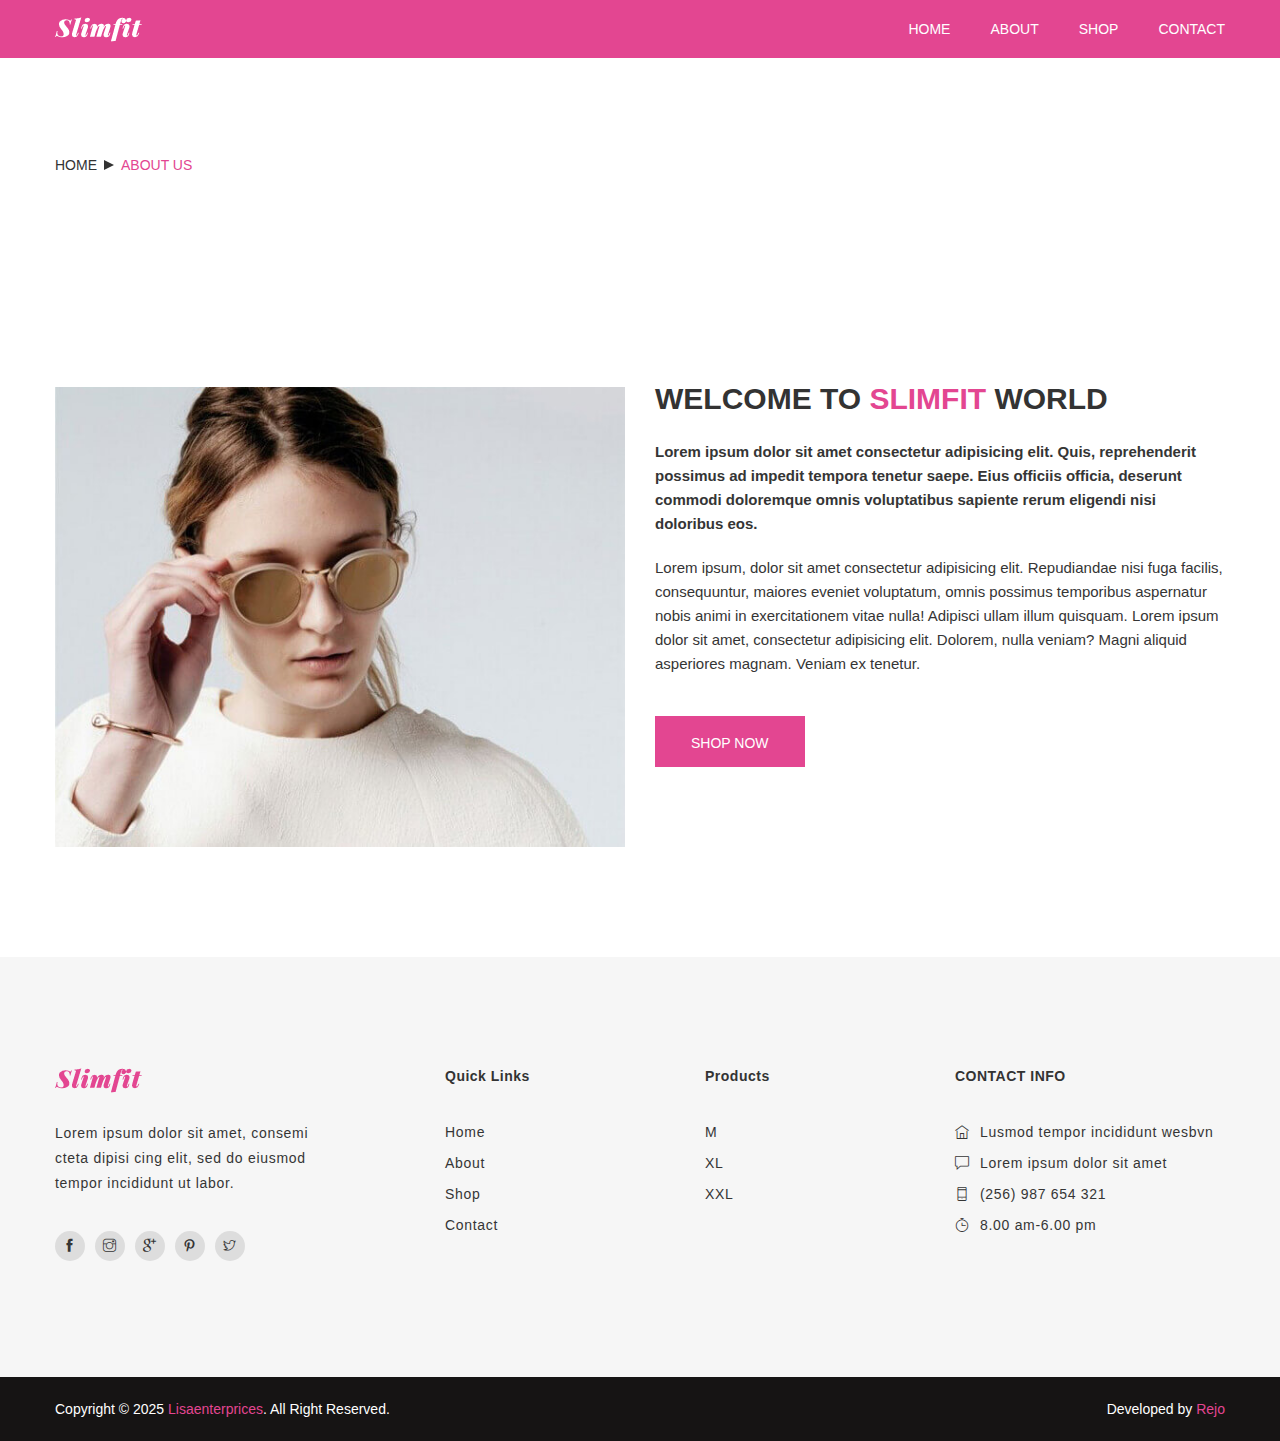
==== about-us.html @ 52e094bc "first commit" ====
﻿<!doctype html>
<html class="no-js" lang="zxx">

<head>
	<meta charset="utf-8">
	<meta http-equiv="x-ua-compatible" content="ie=edge">
	<title>Slimfit - Shapewear E-commerce Bootstrap 4 Template</title>
	<meta name="description" content="">
	<meta name="viewport" content="width=device-width, initial-scale=1, shrink-to-fit=no">

	<!-- Favicon -->
	<link rel="shortcut icon" href="img/favicon.ico" type="image/x-icon">
	<link rel="apple-touch-icon" href="img/icon.png">

	<!-- Google font (font-family: 'Roboto', sans-serif;) -->
	<link href="../css?family=Roboto:400,500,700" rel="stylesheet">
	<!-- Google font (font-family: 'Poppins', sans-serif;) -->
	<link href="../css-1?family=Poppins:300,400,400i,500,600,700" rel="stylesheet">

	<!-- Plugins -->
	<link rel="stylesheet" href="css/bootstrap.min.css">
	<link rel="stylesheet" href="css/plugins.css">

	<!-- Style Css -->
	<link rel="stylesheet" href="css/style.css">

	<!-- Custom Styles -->
	<link rel="stylesheet" href="css/custom.css">
</head>

<body>
	<!--[if lte IE 9]>
    <p class="browserupgrade">You are using an <strong>outdated</strong> browser. Please <a href="https://browsehappy.com/">upgrade your browser</a> to improve your experience and security.</p>
  <![endif]-->

	<!-- Add your site or application content here -->

	<!-- Wrapper -->
	<div id="wrapper" class="wrapper">

		<!-- Header -->
		<header class="header sticky-header">



			<!-- Header Bottom Area -->
			<div class="header-bottom-area d-none d-lg-block">
				<div class="container">
					<div class="header-bottom-inner">
						<a href="index.html" class="header-logo">
							<img src="img/logo/logo-light.png" alt="slimfit">
						</a>
						<nav class="sf-navigation">
							<ul>
								<li><a href="index.html">HOME</a>

								</li>
								<li><a href="about-us.html">ABOUT</a></li>
								<li><a href="shop.html">SHOP</a>
								</li>
								<li><a href="contact.html">CONTACT</a></li>
							</ul>
						</nav>
					</div>
				</div>
			</div>
			<!--// Header Bottom Area -->

			<!-- Header Mobile Menu -->
			<div class="mobile-menu-area d-block d-lg-none">
				<div class="container">
					<div class="mobile-menu clearfix">
						<ul class="header-icons">
							<li>
								<button class="header-search-trigger"><i class="ti ti-search"></i></button>
								<div class="header-searchbox-wrapper">
									<form class="header-searchbox">
										<input type="text" placeholder="Search">
										<button><i class="ti ti-search"></i></button>
									</form>
								</div>
							</li>
							<li>
								<button class="header-minicart-trigger"><i class="ti ti-shopping-cart"></i></button>
								<div class="minicart header-minicart">
									<ul class="minicart-product-list">
										<li>
											<a href="product-details-right-sidebar.html" class="minicart-product-image">
												<img src="img/product/small-size/product-image-1.jpg"
													alt="cart products">
											</a>
											<div class="minicart-product-details">
												<h6><a href="product-details-right-sidebar.html">Aenean eu tristique</a>
												</h6>
												<span>£80 x 2</span>
											</div>
											<button class="close">
												<i class="ti ti-close"></i>
											</button>
										</li>
										<li>
											<a href="product-details-right-sidebar.html" class="minicart-product-image">
												<img src="img/product/small-size/product-image-2.jpg"
													alt="cart products">
											</a>
											<div class="minicart-product-details">
												<h6><a href="product-details-right-sidebar.html">Aenean sagittis</a>
												</h6>
												<span>£80 x 1</span>
											</div>
											<button class="close">
												<i class="ti ti-close"></i>
											</button>
										</li>
									</ul>
									<p class="minicart-total">SUBTOTAL: <span>£315.00</span></p>
									<div class="minicart-button">
										<a href="checkout.html"
											class="sf-button sf-button-dark sf-button-fullwidth sf-button-sm">
											<span>View Full Cart</span>
										</a>
										<a href="checkout.html" class="sf-button sf-button-fullwidth sf-button-sm">
											<span>Checkout</span>
										</a>
									</div>
								</div>
							</li>
						</ul>
						<a href="index.html" class="logo">
							<img src="img/logo/logo-dark.png" alt="slimfit">
						</a>
					</div>
				</div>
			</div>
			<!--// Header Mobile Menu -->

		</header>
		<!--// Header -->

		<!-- Bradcrumb Area -->
		<div class="sn-breadcrumb-area bg-breadcrumb-1 section-padding-sm" data-white-overlay="7">
			<div class="container">
				<div class="sf-breadcrumb">
					<ul>
						<li><a href="index.html">Home</a></li>
						<li>About Us</li>
					</ul>
				</div>
			</div>
		</div>
		<!--// Bradcrumb Area -->

		<!-- Page Conttent -->
		<main class="page-content">

			<!-- About Page Area -->
			<div class="about-area section-padding-lg">
				<div class="container">
					<div class="row">
						<div class="col-lg-6">
							<div class="about-thumb">
								<img src="img/others/about-image.jpg" alt="about image">
							</div>
						</div>
						<div class="col-lg-6">
							<div class="about-content">
								<h2>WELCOME TO <span>SLIMFIT</span> WORLD</h2>
								<p><strong>Lorem ipsum dolor sit amet consectetur adipisicing elit. Quis, reprehenderit
										possimus ad impedit tempora tenetur saepe. Eius officiis officia, deserunt
										commodi doloremque omnis voluptatibus sapiente rerum eligendi nisi doloribus
										eos.</strong></p>
								<p>Lorem ipsum, dolor sit amet consectetur adipisicing elit. Repudiandae nisi fuga
									facilis, consequuntur, maiores eveniet voluptatum, omnis possimus temporibus
									aspernatur nobis animi in exercitationem vitae nulla! Adipisci ullam illum quisquam.
									Lorem ipsum dolor sit amet, consectetur adipisicing elit. Dolorem, nulla veniam?
									Magni aliquid asperiores magnam. Veniam ex tenetur.</p>
								<a href="shop.html" class="sf-button">
									<span>SHOP NOW</span>
								</a>
							</div>
						</div>
					</div>
				</div>
			</div>
			<!--// About Page Area -->

			<!-- Team Area -->
			<!-- <div class="team-area section-padding-lg bg-grey">
				<div class="container">
					<div class="row justify-content-center">
						<div class="col-lg-6">
							<div class="section-title text-center">
								<h6>BE THE HOURGLASS</h6>
								<h3>OUR TEAM MEMBERS</h3>
							</div>
						</div>
					</div>
					<div class="row team-wrapper">

						
						<div class="col-lg-4 col-md-6 col-sm-6 col-12">
							<div class="single-team">
								<div class="single-team-thumb">
									<img src="img/team-member/team-member-1.jpg" alt="team image">
								</div>
								<div class="single-team-content">
									<h4>AKCENT CHESTER</h4>
									<h6>GRAPHIC DESIGNER</h6>
									<ul class="single-team-socialicons">
										<li class="facebook">
											<a href="#">
												<i class="ti ti-facebook"></i>
											</a>
										</li>
										<li class="twitter">
											<a href="#">
												<i class="ti ti-youtube"></i>
											</a>
										</li>
										<li class="twitter">
											<a href="#/">
												<i class="ti ti-twitter"></i>
											</a>
										</li>
										<li class="google-plus">
											<a href="#">
												<i class="ti ti-google"></i>
											</a>
										</li>
									</ul>
								</div>
							</div>
						</div>
						
						<div class="col-lg-4 col-md-6 col-sm-6 col-12">
							<div class="single-team">
								<div class="single-team-thumb">
									<img src="img/team-member/team-member-2.jpg" alt="team image">
								</div>
								<div class="single-team-content">
									<h4>AKCENT CHESTER</h4>
									<h6>GRAPHIC DESIGNER</h6>
									<ul class="single-team-socialicons">
										<li class="facebook">
											<a href="#">
												<i class="ti ti-facebook"></i>
											</a>
										</li>
										<li class="twitter">
											<a href="#">
												<i class="ti ti-youtube"></i>
											</a>
										</li>
										<li class="twitter">
											<a href="#/">
												<i class="ti ti-twitter"></i>
											</a>
										</li>
										<li class="google-plus">
											<a href="#">
												<i class="ti ti-google"></i>
											</a>
										</li>
									</ul>
								</div>
							</div>
						</div>
						
						<div class="col-lg-4 col-md-6 col-sm-6 col-12">
							<div class="single-team">
								<div class="single-team-thumb">
									<img src="img/team-member/team-member-3.jpg" alt="team image">
								</div>
								<div class="single-team-content">
									<h4>AKCENT CHESTER</h4>
									<h6>GRAPHIC DESIGNER</h6>
									<ul class="single-team-socialicons">
										<li class="facebook">
											<a href="#">
												<i class="ti ti-facebook"></i>
											</a>
										</li>
										<li class="twitter">
											<a href="#">
												<i class="ti ti-youtube"></i>
											</a>
										</li>
										<li class="twitter">
											<a href="#/">
												<i class="ti ti-twitter"></i>
											</a>
										</li>
										<li class="google-plus">
											<a href="#">
												<i class="ti ti-google"></i>
											</a>
										</li>
									</ul>
								</div>
							</div>
						</div>
						

					</div>
				</div>
			</div> -->
			<!--// Team Area -->


		</main>
		<!--// Page Conttent -->

		<!-- Footer Area -->
		<footer class="footer-area">
			<!-- Footer Top Area -->
			<div class="footer-top-area bg-grey section-padding-lg">
				<div class="container">
					<div class="row footer-widgets">

						<!-- Single Widget -->
						<div class="col-lg-3 col-md-6 col-sm-6 col-12">
							<div class="footer-widget footer-widget-about">
								<a href="index.html" class="footer-logo">
									<img src="img/logo/logo-theme.png" alt="slimfit">
								</a>
								<p>Lorem ipsum dolor sit amet, consemi cteta dipisi cing elit, sed do eiusmod tempor
									incididunt ut labor.</p>
								<ul class="footer-social-icons">
									<li><a href="#"><i class="ti ti-facebook"></i></a></li>
									<li><a href="#"><i class="ti ti-instagram"></i></a></li>
									<li><a href="#"><i class="ti ti-google"></i></a></li>
									<li><a href="#"><i class="ti ti-pinterest"></i></a></li>
									<li><a href="#"><i class="ti ti-twitter"></i></a></li>
								</ul>
							</div>
						</div>
						<!--// Single Widget -->

						<!-- Single Widget -->
						<div class="col-lg-3 col-md-6 col-sm-6 col-12">
							<div class="footer-widget footer-widget-links footer-widget-links-1">
								<h6 class="footer-widget-title">Quick Links</h6>
								<ul>
									<li><a href="#">Home</a></li>
									<li><a href="#">About</a></li>
									<li><a href="#">Shop</a></li>
									<li><a href="#">Contact</a></li>
								</ul>
							</div>
						</div>
						<!--// Single Widget -->

						<!-- Single Widget -->
						<div class="col-lg-3 col-md-6 col-sm-6 col-12">
							<div class="footer-widget footer-widget-links footer-widget-links-2">
								<h6 class="footer-widget-title">Products</h6>
								<ul>
									<li><a href="#">M</a></li>
									<li><a href="#">XL</a></li>
									<li><a href="#">XXL</a></li>
								</ul>
							</div>
						</div>
						<!--// Single Widget -->

						<!-- Single Widget -->
						<div class="col-lg-3 col-md-6 col-sm-6 col-12">
							<div class="footer-widget footer-widget-contact">
								<h6 class="footer-widget-title">CONTACT INFO</h6>
								<ul>
									<li><i class="ti ti-home"></i>Lusmod tempor incididunt wesbvn</li>
									<li><i class="ti ti-comment"></i>Lorem ipsum dolor sit amet</li>
									<li><i class="ti ti-mobile"></i><a href="tel:+256987654321">(256) 987 654 321</a>
									</li>
									<li><i class="ti ti-timer"></i>8.00 am-6.00 pm</li>
								</ul>
							</div>
						</div>
						<!--// Single Widget -->

					</div>
				</div>
			</div>
			<!--// Footer Top Area -->

			<!-- Footer Bottom Area -->
			<div class="footer-bottom-area bg-dark">
				<div class="container">
					<div class="footer-copyright-area ">
						<p>Copyright © 2025 <a href="#">Lisaenterprices</a>. All Right Reserved.</p>
						<p>Developed by <a href="https://www.arockiarejo.com/" target="_blank">Rejo</a></p>
					</div>
				</div>
			</div>
			<!--// Footer Bottom Area -->

		</footer>
		<!--// Footer Area -->

	</div>
	<!--// Wrapper -->


	<!-- Js Files -->
	<script src="js/vendor/modernizr-3.6.0.min.js"></script>
	<script src="js/vendor/jquery-3.3.1.min.js"></script>
	<script src="js/popper.min.js"></script>
	<script src="js/bootstrap.min.js"></script>
	<script src="js/plugins.js"></script>
	<script src="js/main.js"></script>
</body>

</html>
---- css/style.css ----
/*********************************************************************************

	Template Name: Slimfit - Shapewear E-commerce Bootstrap 4 Template
	Description: A perfect template to build beautiful and unique eCommerce websites. It comes with nice and clean design.
	Version: 1.0

	Note: This is style css.

**********************************************************************************/
/**************************************************************
	
	STYLESHEET INDEXING
	|
	|
	|___ Basic Styles
	|	|
	|	|___ Reset
	|	|___ Typography
	|	|___ Animations
	|	|___ Utilities
	|
	|
	|___Elements Styles
	|	|___ Button
	|	|___ Section Title
	|	|___ Social Icons
	|	|___ Slider Elements
	|	|___ Breadcrumb Area
	|	|___ Pagination
	|	|___ Progress Bar
	|	|___ Shop Toolbars
	|
	|
	|___Blocks Styles
	|	|___ Header 
	|	|___ Navigation 
	|	|___ Hero Slider
	|	|___ Banner Styles
	|	|___ Minicart
	|	|___ Products
	|	|___ Newsletter
	|	|___ Shop Page
	|	|___ Product Details
	|	|___ Comments
	|	|___ Forms
	|	|___ Widgets
	|	|___ Team Member
	|	|___ About Styles
	|	|___ Blog Item
	|	|___ Footer
	|
	|
	|
	|___Pages Styles
	|	|___ Cart Page
	|	|___ Product Compare
	|	|___ Checkout
	|	|___ My Account
	|
	|___ END STYLESHEET INDEXING

***************************************************************/
/**************************************
    Basic Styles
***************************************/
/**
 * Reset Styels
 */
* {
  -webkit-box-sizing: border-box;
  -moz-box-sizing: border-box;
  box-sizing: border-box;
}

::-moz-selection {
  background: #e34691;
  color: #ffffff;
}

::selection {
  background: #e34691;
  color: #ffffff;
}

article,
aside,
details,
figcaption,
figure,
footer,
header,
nav,
section,
summary {
  display: block;
}

audio,
canvas,
video {
  display: inline-block;
}

audio:not([controls]) {
  display: none;
  height: 0;
}

[hidden] {
  display: none;
}

html,
button,
input,
select,
textarea {
  font-family: "Source Sans Pro", Helvetica, sans-serif;
}

a {
  color: #ca3c08;
  text-decoration: none;
}

a:visited {
  color: #ac0404;
}

a:focus {
  outline: thin dotted;
}

a:active,
a:hover {
  color: #ea9629;
  outline: 0;
}

a:hover {
  text-decoration: underline;
}

address {
  font-style: italic;
  margin: 0 0 24px;
}

abbr[title] {
  border-bottom: 1px dotted;
}

b,
strong {
  font-weight: bold;
}

dfn {
  font-style: italic;
}

mark {
  background: #ff0;
  color: #000;
}

p {
  margin: 0 0 24px;
}

code,
kbd,
pre,
samp {
  font-family: monospace, serif;
  font-size: 14px;
  -webkit-hyphens: none;
  -moz-hyphens: none;
  -ms-hyphens: none;
  hyphens: none;
}

pre {
  background: #f5f5f5;
  color: #666;
  font-family: monospace;
  font-size: 14px;
  margin: 20px 0;
  overflow: auto;
  padding: 20px;
  white-space: pre;
  white-space: pre-wrap;
  word-wrap: break-word;
}

blockquote,
q {
  -webkit-hyphens: none;
  -moz-hyphens: none;
  -ms-hyphens: none;
  hyphens: none;
  quotes: none;
}

blockquote:before,
blockquote:after,
q:before,
q:after {
  content: "";
  content: none;
}

blockquote {
  font-size: 18px;
  font-style: italic;
  font-weight: 300;
  margin: 24px 40px;
}

blockquote blockquote {
  margin-right: 0;
}

blockquote cite,
blockquote small {
  font-size: 14px;
  font-weight: normal;
  text-transform: uppercase;
}

blockquote em,
blockquote i {
  font-style: normal;
  font-weight: 300;
}

blockquote strong,
blockquote b {
  font-weight: 400;
}

small {
  font-size: smaller;
}

sub,
sup {
  font-size: 75%;
  line-height: 0;
  position: relative;
  vertical-align: baseline;
}

sup {
  top: -0.5em;
}

sub {
  bottom: -0.25em;
}

dl {
  margin: 0 20px;
}

dt {
  font-weight: bold;
}

dd {
  margin: 0 0 20px;
}

menu,
ol,
ul {
  margin: 16px 0;
  padding: 0 0 0 40px;
}

ul {
  list-style-type: square;
}

nav ul,
nav ol {
  list-style: none;
  list-style-image: none;
}

li>ul,
li>ol {
  margin: 0;
}

img {
  -ms-interpolation-mode: bicubic;
  border: 0;
  vertical-align: middle;
}

svg:not(:root) {
  overflow: hidden;
}

figure {
  margin: 0;
}

form {
  margin: 0;
}

fieldset {
  border: 1px solid #c0c0c0;
  margin: 0 2px;
  min-width: inherit;
  padding: 0.35em 0.625em 0.75em;
}

legend {
  border: 0;
  padding: 0;
  white-space: normal;
}

button,
input,
select,
textarea {
  font-size: 100%;
  margin: 0;
  max-width: 100%;
  vertical-align: baseline;
}

button,
input {
  line-height: normal;
}

button,
html input[type="button"],
input[type="reset"],
input[type="submit"] {
  -webkit-appearance: button;
  -moz-appearance: button;
  appearance: button;
  cursor: pointer;
}

button[disabled],
input[disabled] {
  cursor: default;
}

input[type="checkbox"],
input[type="radio"] {
  padding: 0;
}

input[type="search"] {
  -webkit-appearance: textfield;
  -moz-appearance: textfield;
  appearance: textfield;
  appearance: textfield;
  padding-right: 2px;
  /* Don't cut off the webkit search cancel button */
  width: 270px;
}

input[type="search"]::-webkit-search-decoration {
  -webkit-appearance: none;
  appearance: none;
}

button::-moz-focus-inner,
input::-moz-focus-inner {
  border: 0;
  padding: 0;
}

textarea {
  overflow: auto;
  vertical-align: top;
}

table {
  border-bottom: 1px solid #ededed;
  border-collapse: collapse;
  border-spacing: 0;
  font-size: 14px;
  line-height: 2;
  margin: 0 0 20px;
  width: 100%;
}

caption,
th,
td {
  font-weight: normal;
  text-align: left;
}

caption {
  font-size: 16px;
  margin: 20px 0;
}

th {
  font-weight: bold;
  text-transform: uppercase;
}

td {
  border-top: 1px solid #ededed;
  padding: 6px 10px 6px 0;
}

del {
  color: #333;
}

ins {
  background: #fff9c0;
  text-decoration: none;
}

hr {
  background-size: 4px 4px;
  border: 0;
  height: 1px;
  margin: 0 0 24px;
}

/**
 * Typography
 */
* {
  -webkit-box-sizing: border-box;
  box-sizing: border-box;
}

img {
  max-width: 100%;
}

html {
  overflow: hidden;
  overflow-y: auto;
}

body {
  overflow: hidden;
  font-size: 14px;
  line-height: 24px;
  -webkit-font-smoothing: antialiased;
  -moz-osx-font-smoothing: grayscale;
  font-family: "Roboto", sans-serif;
  color: #353535;
  font-weight: 400;
}

::-webkit-input-placeholder {
  color: #353535;
}

:-moz-placeholder {
  color: #353535;
}

::-moz-placeholder {
  color: #353535;
}

:-ms-input-placeholder {
  color: #353535;
}

a {
  -webkit-transition: all 0.4s ease-in-out 0s;
  -o-transition: all 0.4s ease-in-out 0s;
  transition: all 0.4s ease-in-out 0s;
}

h1,
h2,
h3,
h4,
h5,
h6,
.h1,
.h2,
.h3,
.h4,
.h5,
.h6,
address,
p,
pre,
blockquote,
dl,
dd,
menu,
ol,
ul,
table,
caption,
hr {
  margin: 0;
  margin-bottom: 15px;
}

h1,
h2,
h3,
h4,
h5,
h6,
.h1,
.h2,
.h3,
.h4,
.h5,
.h6 {
  font-family: "Poppins", sans-serif;
  line-height: 1.3;
  color: #333333;
}

h1,
.h1 {
  font-size: 42px;
}

h2,
.h2 {
  font-size: 30px;
}

h3,
.h3 {
  font-size: 24px;
  line-height: 31px;
}

h4,
.h4 {
  font-size: 20px;
}

h5,
.h5 {
  font-size: 18px;
}

h6,
.h6 {
  font-size: 14px;
}

@media only screen and (min-width: 768px) and (max-width: 991px) {

  h1,
  .h1 {
    font-size: 35px;
  }

  h2,
  .h2 {
    font-size: 28px;
  }

  h3,
  .h3 {
    font-size: 22px;
  }
}

@media only screen and (max-width: 767px) {

  h1,
  .h1 {
    font-size: 32px;
  }

  h2,
  .h2 {
    font-size: 26px;
  }

  h3,
  .h3 {
    font-size: 22px;
  }
}

@media only screen and (max-width: 575px) {

  h1,
  .h1 {
    font-size: 30px;
  }

  h4,
  .h4 {
    font-size: 18px;
  }
}

h1,
.h1,
h2,
.h2,
h3,
.h3 {
  font-weight: 700;
}

h4,
.h4,
h5,
.h5 {
  font-weight: 600;
}

h6,
.h6 {
  font-weight: 500;
}

a:hover,
a:focus,
a:active {
  text-decoration: none;
  outline: none;
}

a:visited {
  color: inherit;
}

input,
button,
select,
textarea {
  background: transparent;
  border: 1px solid #e5e5e5;
  -webkit-transition: all 0.4s ease-out 0s;
  -o-transition: all 0.4s ease-out 0s;
  transition: all 0.4s ease-out 0s;
  color: #353535;
}

input::-webkit-input-placeholder,
button::-webkit-input-placeholder,
select::-webkit-input-placeholder,
textarea::-webkit-input-placeholder {
  color: #353535;
}

input:-moz-placeholder,
button:-moz-placeholder,
select:-moz-placeholder,
textarea:-moz-placeholder {
  color: #353535;
}

input::-moz-placeholder,
button::-moz-placeholder,
select::-moz-placeholder,
textarea::-moz-placeholder {
  color: #353535;
}

input:-ms-input-placeholder,
button:-ms-input-placeholder,
select:-ms-input-placeholder,
textarea:-ms-input-placeholder {
  color: #353535;
}

input:focus,
input:active,
button:focus,
button:active,
select:focus,
select:active,
textarea:focus,
textarea:active {
  outline: none;
  border-color: #e34691;
}

html,
button,
input,
select,
textarea {
  font-family: "Roboto", sans-serif;
}

input,
select,
textarea {
  width: 100%;
  font-size: 14px;
}

input,
select {
  height: 48px;
  padding: 0 15px;
}

textarea {
  padding: 15px;
}

input[type="checkbox"],
input[type="radio"] {
  display: inline-block;
  height: 14px;
  width: 14px;
  vertical-align: middle;
}

input[type="checkbox"]~label,
input[type="radio"]~label {
  display: inline-block;
}

input.sn-checkbox {
  display: none;
}

input.sn-checkbox+label {
  position: relative;
  padding-left: 50px;
  cursor: pointer;
}

input.sn-checkbox+label::before {
  content: "";
  position: absolute;
  height: 20px;
  background: #353535;
  width: 40px;
  border-radius: 100px;
  z-index: 1;
  -webkit-transition: all 0.4s ease-in-out 0s;
  -o-transition: all 0.4s ease-in-out 0s;
  transition: all 0.4s ease-in-out 0s;
  vertical-align: middle;
  left: 0;
  top: 0;
}

input.sn-checkbox+label:after {
  content: "";
  position: absolute;
  height: 16px;
  background: #ffffff;
  width: 16px;
  border-radius: 100px;
  z-index: 1;
  -webkit-transition: all 0.4s ease-in-out 0s;
  -o-transition: all 0.4s ease-in-out 0s;
  transition: all 0.4s ease-in-out 0s;
  vertical-align: middle;
  left: 2px;
  top: 2px;
}

input.sn-checkbox:checked+label::before {
  background: #e34691;
}

input.sn-checkbox:checked+label::after {
  left: 22px;
}

input.sn-radio {
  display: none;
}

input.sn-radio+label {
  position: relative;
  padding-left: 30px;
  cursor: pointer;
}

input.sn-radio+label::before {
  content: "";
  position: absolute;
  height: 20px;
  background: transparent;
  border: 2px solid #353535;
  width: 20px;
  border-radius: 100px;
  z-index: 1;
  -webkit-transition: all 0.4s ease-in-out 0s;
  -o-transition: all 0.4s ease-in-out 0s;
  transition: all 0.4s ease-in-out 0s;
  vertical-align: middle;
  left: 0;
  top: 0;
}

input.sn-radio+label:after {
  content: "";
  position: absolute;
  height: 10px;
  background: #ffffff;
  width: 10px;
  border-radius: 100px;
  z-index: 1;
  -webkit-transition: all 0.4s ease-in-out 0s;
  -o-transition: all 0.4s ease-in-out 0s;
  transition: all 0.4s ease-in-out 0s;
  vertical-align: middle;
  left: 5px;
  top: 5px;
  opacity: 0;
  visibility: hidden;
}

input.sn-radio:checked+label::before {
  border-color: #e34691;
}

input.sn-radio:checked+label::after {
  background: #e34691;
  opacity: 1;
  visibility: visible;
}

blockquote {
  background: #f2f2f2;
  border: none;
  font-size: 15px;
  margin: 30px 0 30px 30px;
  padding: 30px 35px;
  border-left: 4px solid #e34691;
  line-height: 26px;
  font-style: normal;
}

@media only screen and (max-width: 575px) {
  blockquote {
    margin: 30px 0 30px 20px;
    padding: 20px 20px;
    line-height: 24px;
  }
}

.table {
  margin-bottom: 0;
}

/**
 * Animations
 */
@-webkit-keyframes crZoomInOut {
  0% {
    -webkit-transform: scale(1);
    transform: scale(1);
  }

  50% {
    -webkit-transform: scale(1.3);
    transform: scale(1.3);
  }

  100% {
    -webkit-transform: scale(1);
    transform: scale(1);
  }
}

@keyframes crZoomInOut {
  0% {
    -webkit-transform: scale(1);
    transform: scale(1);
  }

  50% {
    -webkit-transform: scale(1.3);
    transform: scale(1.3);
  }

  100% {
    -webkit-transform: scale(1);
    transform: scale(1);
  }
}

@-webkit-keyframes crZoomInOutInvisible {
  0% {
    -webkit-transform: scale(1);
    transform: scale(1);
    opacity: 1;
  }

  100% {
    -webkit-transform: scale(1.6);
    transform: scale(1.6);
    opacity: 0;
  }
}

@keyframes crZoomInOutInvisible {
  0% {
    -webkit-transform: scale(1);
    transform: scale(1);
    opacity: 1;
  }

  100% {
    -webkit-transform: scale(1.6);
    transform: scale(1.6);
    opacity: 0;
  }
}

@-webkit-keyframes crFadeInUp {
  from {
    opacity: 0;
    -webkit-transform: translate3d(0, 30px, 0);
    transform: translate3d(0, 30px, 0);
  }

  to {
    opacity: 1;
    -webkit-transform: none;
    transform: none;
  }
}

@keyframes crFadeInUp {
  from {
    opacity: 0;
    -webkit-transform: translate3d(0, 30px, 0);
    transform: translate3d(0, 30px, 0);
  }

  to {
    opacity: 1;
    -webkit-transform: none;
    transform: none;
  }
}

@-webkit-keyframes crSlideInDown {
  0% {
    -webkit-transform: translateY(-100%);
    transform: translateY(-100%);
  }

  100% {
    -webkit-transform: translateY(0);
    transform: translateY(0);
  }
}

@keyframes crSlideInDown {
  0% {
    -webkit-transform: translateY(-100%);
    transform: translateY(-100%);
  }

  100% {
    -webkit-transform: translateY(0);
    transform: translateY(0);
  }
}

@-webkit-keyframes crBounceIn {

  20%,
  40%,
  60%,
  80%,
  from,
  to {
    -webkit-animation-timing-function: cubic-bezier(0.215, 0.61, 0.355, 1);
    animation-timing-function: cubic-bezier(0.215, 0.61, 0.355, 1);
  }

  0% {
    opacity: 0;
    -webkit-transform: scale3d(0.3, 0.3, 0.3);
    transform: scale3d(0.3, 0.3, 0.3);
  }

  20% {
    -webkit-transform: scale3d(1.1, 1.1, 1.1);
    transform: scale3d(1.1, 1.1, 1.1);
  }

  40% {
    -webkit-transform: scale3d(0.9, 0.9, 0.9);
    transform: scale3d(0.9, 0.9, 0.9);
  }

  60% {
    opacity: 1;
    -webkit-transform: scale3d(1.03, 1.03, 1.03);
    transform: scale3d(1.03, 1.03, 1.03);
  }

  80% {
    -webkit-transform: scale3d(0.97, 0.97, 0.97);
    transform: scale3d(0.97, 0.97, 0.97);
  }

  to {
    opacity: 1;
    -webkit-transform: scale3d(1, 1, 1);
    transform: scale3d(1, 1, 1);
  }
}

@keyframes crBounceIn {

  20%,
  40%,
  60%,
  80%,
  from,
  to {
    -webkit-animation-timing-function: cubic-bezier(0.215, 0.61, 0.355, 1);
    animation-timing-function: cubic-bezier(0.215, 0.61, 0.355, 1);
  }

  0% {
    opacity: 0;
    -webkit-transform: scale3d(0.3, 0.3, 0.3);
    transform: scale3d(0.3, 0.3, 0.3);
  }

  20% {
    -webkit-transform: scale3d(1.1, 1.1, 1.1);
    transform: scale3d(1.1, 1.1, 1.1);
  }

  40% {
    -webkit-transform: scale3d(0.9, 0.9, 0.9);
    transform: scale3d(0.9, 0.9, 0.9);
  }

  60% {
    opacity: 1;
    -webkit-transform: scale3d(1.03, 1.03, 1.03);
    transform: scale3d(1.03, 1.03, 1.03);
  }

  80% {
    -webkit-transform: scale3d(0.97, 0.97, 0.97);
    transform: scale3d(0.97, 0.97, 0.97);
  }

  to {
    opacity: 1;
    -webkit-transform: scale3d(1, 1, 1);
    transform: scale3d(1, 1, 1);
  }
}

@-webkit-keyframes crSlideInRight {
  0% {
    -webkit-transform: translateX(150px);
    transform: translateX(150px);
    opacity: 0;
  }

  100% {
    -webkit-transform: translateX(0);
    transform: translateX(0);
    opacity: 1;
  }
}

@keyframes crSlideInRight {
  0% {
    -webkit-transform: translateX(150px);
    transform: translateX(150px);
    opacity: 0;
  }

  100% {
    -webkit-transform: translateX(0);
    transform: translateX(0);
    opacity: 1;
  }
}

@-webkit-keyframes carInOutAnimation {
  0% {
    -webkit-transform: translateX(200%);
    transform: translateX(200%);
  }

  18% {
    -webkit-transform: translateX(-5%);
    transform: translateX(-5%);
  }

  20% {
    -webkit-transform: translateX(5%);
    transform: translateX(5%);
  }

  22% {
    -webkit-transform: translateX(0);
    transform: translateX(0);
  }

  78% {
    -webkit-transform: translateX(0);
    transform: translateX(0);
  }

  80% {
    -webkit-transform: translateX(-5%);
    transform: translateX(-5%);
  }

  82% {
    -webkit-transform: translateX(5%);
    transform: translateX(5%);
  }

  100% {
    -webkit-transform: translateX(-200%);
    transform: translateX(-200%);
  }
}

@keyframes carInOutAnimation {
  0% {
    -webkit-transform: translateX(200%);
    transform: translateX(200%);
  }

  18% {
    -webkit-transform: translateX(-5%);
    transform: translateX(-5%);
  }

  20% {
    -webkit-transform: translateX(5%);
    transform: translateX(5%);
  }

  22% {
    -webkit-transform: translateX(0);
    transform: translateX(0);
  }

  78% {
    -webkit-transform: translateX(0);
    transform: translateX(0);
  }

  80% {
    -webkit-transform: translateX(-5%);
    transform: translateX(-5%);
  }

  82% {
    -webkit-transform: translateX(5%);
    transform: translateX(5%);
  }

  100% {
    -webkit-transform: translateX(-200%);
    transform: translateX(-200%);
  }
}

/**
 * Utilities
 */
.hidden {
  display: none;
}

.visuallyhidden {
  border: 0;
  clip: rect(0 0 0 0);
  height: 1px;
  margin: -1px;
  overflow: hidden;
  padding: 0;
  position: absolute;
  width: 1px;
}

.visuallyhidden.focusable:active,
.visuallyhidden.focusable:focus {
  clip: auto;
  height: auto;
  margin: 0;
  overflow: visible;
  position: static;
  width: auto;
}

.invisible {
  visibility: hidden;
}

.clearfix:before,
.clearfix:after {
  content: " ";
  /* 1 */
  display: table;
  /* 2 */
}

.clearfix:after {
  clear: both;
}

.wrapper {
  position: relative;
}

/* Define Colors */
.color-theme {
  color: #e34691;
}

.color-light {
  color: #999999;
}

.color-dark {
  color: #333333;
}

.color-black {
  color: #000000;
}

.color-white {
  color: #ffffff;
}

/* Background Color */
.bg-theme {
  background: #e34691 !important;
}

.bg-secondary {
  background: #3498db !important;
}

.bg-light {
  background: #999999 !important;
}

.bg-grey {
  background: #f6f6f6 !important;
}

.bg-dark {
  background: #161414 !important;
}

.bg-dark-light {
  background: #323232 !important;
}

.bg-black {
  background: #000000 !important;
}

.bg-white {
  background: #ffffff !important;
}

/* Youtube Video Background */
.background-video-holder {
  position: relative;
}

.youtube-video-wrapper {
  width: 100%;
  height: 100%;
  position: absolute !important;
  top: 0 !important;
  left: 0;
  z-index: -1;
}

.youtube-bg {
  display: block;
  height: 100%;
  background: rgba(0, 0, 0, 0.5);
}

/* Background Image */
[class*="bg-image-"] {
  background-repeat: no-repeat;
  background-size: cover;
  background-position: center center;
}

.bg-image-1 {
  background-image: url(img/bg/bg-image-1.jpg);
}

.bg-image-2 {
  background-image: url(img/bg/bg-image-2.jpg);
}

.bg-image-3 {
  background-image: url(img/bg/bg-image-3.jpg);
}

.bg-image-4 {
  background-image: url(img/bg/bg-image-4.jpg);
}

.bg-image-5 {
  background-image: url(img/bg/bg-image-5.jpg);
}

.bg-image-6 {
  background-image: url(img/bg/bg-image-6.jpg);
}

.bg-image-7 {
  background-image: url(img/bg/bg-image-7.jpg);
}

.bg-image-8 {
  background-image: url(img/bg/bg-image-8.jpg);
}

.bg-image-9 {
  background-image: url(img/bg/bg-image-9.jpg);
}

.bg-image-10 {
  background-image: url(img/bg/bg-image-10.jpg);
}

.bg-image-11 {
  background-image: url(img/bg/bg-image-11.jpg);
}

.bg-image-12 {
  background-image: url(img/bg/bg-image-12.jpg);
}

.bg-image-13 {
  background-image: url(img/bg/bg-image-13.jpg);
}

.bg-image-14 {
  background-image: url(img/bg/bg-image-14.jpg);
}

.bg-image-15 {
  background-image: url(img/bg/bg-image-15.jpg);
}

.bg-image-16 {
  background-image: url(img/bg/bg-image-16.jpg);
}

.bg-image-17 {
  background-image: url(img/bg/bg-image-17.jpg);
}

.bg-image-18 {
  background-image: url(img/bg/bg-image-18.jpg);
}

.bg-image-19 {
  background-image: url(img/bg/bg-image-19.jpg);
}

.bg-image-20 {
  background-image: url(img/bg/bg-image-20.jpg);
}

/* Text specialized */
.text-italic {
  font-style: italic;
}

.text-normal {
  font-style: normal;
}

.text-underline {
  font-style: underline;
}

/* Font specialized */
.body-font {
  font-family: "Roboto", sans-serif;
}

.heading-font {
  font-family: "Poppins", sans-serif;
}

/* Height and width */
.fullscreen {
  min-height: 100vh;
  width: 100%;
}

.w-100 {
  width: 100%;
}

.w-75 {
  width: 75%;
}

.w-50 {
  width: 50%;
}

.w-33 {
  width: 33.33%;
}

.w-25 {
  width: 25%;
}

.w-10 {
  width: 10%;
}

.h-100 {
  height: 100%;
}

.h-75 {
  height: 75%;
}

.h-50 {
  height: 50%;
}

.h-25 {
  height: 25%;
}

.h-33 {
  height: 33.33%;
}

.h-10 {
  height: 10%;
}

/* Section padding */
.section-padding-xlg {
  padding: 130px 0;
}

.section-padding-lg {
  padding: 110px 0;
}

.section-padding-md {
  padding: 100px 0;
}

.section-padding-sm {
  padding: 80px 0;
}

.section-padding-xs {
  padding: 40px 0;
}

.section-padding-top-xlg {
  padding-top: 130px;
}

.section-padding-top-lg {
  padding-top: 110px;
}

.section-padding-top-md {
  padding-top: 100px;
}

.section-padding-top-sm {
  padding-top: 80px;
}

.section-padding-top-xs {
  padding-top: 40px;
}

.section-padding-bottom-xlg {
  padding-bottom: 130px;
}

.section-padding-bottom-lg {
  padding-bottom: 110px;
}

.section-padding-bottom-md {
  padding-bottom: 100px;
}

.section-padding-bottom-sm {
  padding-bottom: 80px;
}

.section-padding-bottom-xs {
  padding-bottom: 40px;
}

@media only screen and (min-width: 992px) and (max-width: 1199px) {
  .section-padding-xlg {
    padding: 100px 0;
  }

  .section-padding-lg {
    padding: 90px 0;
  }

  .section-padding-md {
    padding: 80px 0;
  }

  .section-padding-sm {
    padding: 60px 0;
  }

  .section-padding-top-xlg {
    padding-top: 100px;
  }

  .section-padding-top-lg {
    padding-top: 90px;
  }

  .section-padding-top-md {
    padding-top: 80px;
  }

  .section-padding-top-sm {
    padding-top: 60px;
  }

  .section-padding-bottom-xlg {
    padding-bottom: 100px;
  }

  .section-padding-bottom-lg {
    padding-bottom: 90px;
  }

  .section-padding-bottom-md {
    padding-bottom: 80px;
  }

  .section-padding-bottom-sm {
    padding-bottom: 60px;
  }
}

@media only screen and (min-width: 768px) and (max-width: 991px) {
  .section-padding-xlg {
    padding: 90px 0;
  }

  .section-padding-lg {
    padding: 80px 0;
  }

  .section-padding-md {
    padding: 80px 0;
  }

  .section-padding-sm {
    padding: 60px 0;
  }

  .section-padding-top-xlg {
    padding-top: 90px;
  }

  .section-padding-top-lg {
    padding-top: 80px;
  }

  .section-padding-top-md {
    padding-top: 80px;
  }

  .section-padding-top-sm {
    padding-top: 60px;
  }

  .section-padding-bottom-xlg {
    padding-bottom: 90px;
  }

  .section-padding-bottom-lg {
    padding-bottom: 80px;
  }

  .section-padding-bottom-md {
    padding-bottom: 80px;
  }

  .section-padding-bottom-sm {
    padding-bottom: 60px;
  }
}

@media only screen and (max-width: 767px) {
  .section-padding-xlg {
    padding: 75px 0;
  }

  .section-padding-lg {
    padding: 70px 0;
  }

  .section-padding-md {
    padding: 60px 0;
  }

  .section-padding-sm {
    padding: 55px 0;
  }

  .section-padding-top-xlg {
    padding-top: 75px;
  }

  .section-padding-top-lg {
    padding-top: 70px;
  }

  .section-padding-top-md {
    padding-top: 60px;
  }

  .section-padding-top-sm {
    padding-top: 55px;
  }

  .section-padding-bottom-xlg {
    padding-bottom: 75px;
  }

  .section-padding-bottom-lg {
    padding-bottom: 70px;
  }

  .section-padding-bottom-md {
    padding-bottom: 60px;
  }

  .section-padding-bottom-sm {
    padding-bottom: 55px;
  }
}

/* Border */
.cr-border {
  border-color: #e5e5e5;
  border-style: solid;
  border-width: 1px;
}

.cr-border-top {
  border-color: #e5e5e5;
  border-style: solid;
  border-width: 1px 0 0 0;
}

.cr-border-right {
  border-color: #e5e5e5;
  border-style: solid;
  border-width: 0 1px 0 0;
}

.cr-border-bottom {
  border-color: #e5e5e5;
  border-style: solid;
  border-width: 0 0 1px 0;
}

.cr-border-left {
  border-color: #e5e5e5;
  border-style: solid;
  border-width: 0 0 0 1px;
}

/* Overlay styles */
[data-overlay],
[data-black-overlay],
[data-white-overlay] {
  position: relative;
}

[data-overlay]>div,
[data-overlay]>*,
[data-black-overlay]>div,
[data-black-overlay]>*,
[data-white-overlay]>div,
[data-white-overlay]>* {
  position: relative;
  z-index: 2;
}

[data-overlay]:before,
[data-black-overlay]:before,
[data-white-overlay]:before {
  content: "";
  position: absolute;
  left: 0;
  top: 0;
  height: 100%;
  width: 100%;
  z-index: 2;
}

[data-overlay]:before {
  background-color: #e34691;
}

[data-black-overlay]:before {
  background-color: #000000;
}

[data-white-overlay]:before {
  background-color: #ffffff;
}

[data-overlay="1"]:before,
[data-black-overlay="1"]:before,
[data-white-overlay="1"]:before {
  opacity: 0.1;
}

[data-overlay="2"]:before,
[data-black-overlay="2"]:before,
[data-white-overlay="2"]:before {
  opacity: 0.2;
}

[data-overlay="3"]:before,
[data-black-overlay="3"]:before,
[data-white-overlay="3"]:before {
  opacity: 0.3;
}

[data-overlay="4"]:before,
[data-black-overlay="4"]:before,
[data-white-overlay="4"]:before {
  opacity: 0.4;
}

[data-overlay="5"]:before,
[data-black-overlay="5"]:before,
[data-white-overlay="5"]:before {
  opacity: 0.5;
}

[data-overlay="6"]:before,
[data-black-overlay="6"]:before,
[data-white-overlay="6"]:before {
  opacity: 0.6;
}

[data-overlay="7"]:before,
[data-black-overlay="7"]:before,
[data-white-overlay="7"]:before {
  opacity: 0.7;
}

[data-overlay="8"]:before,
[data-black-overlay="8"]:before,
[data-white-overlay="8"]:before {
  opacity: 0.8;
}

[data-overlay="9"]:before,
[data-black-overlay="9"]:before,
[data-white-overlay="9"]:before {
  opacity: 0.9;
}

[data-overlay="10"]:before,
[data-black-overlay="10"]:before,
[data-white-overlay="10"]:before {
  opacity: 1;
}

.slick-slide:active,
.slick-slide:focus {
  outline: none;
}

.slick-slide.slick-current:active,
.slick-slide.slick-current:focus,
.slick-slide.slick-active:active,
.slick-slide.slick-active:focus {
  outline: none;
}

.bg-theme,
.bg-dark,
.bg-dark-light,
.bg-secondary {
  color: #ffffff;
}

.bg-theme h1,
.bg-theme h2,
.bg-theme h3,
.bg-theme h4,
.bg-theme h5,
.bg-theme h6,
.bg-theme p,
.bg-dark h1,
.bg-dark h2,
.bg-dark h3,
.bg-dark h4,
.bg-dark h5,
.bg-dark h6,
.bg-dark p,
.bg-dark-light h1,
.bg-dark-light h2,
.bg-dark-light h3,
.bg-dark-light h4,
.bg-dark-light h5,
.bg-dark-light h6,
.bg-dark-light p,
.bg-secondary h1,
.bg-secondary h2,
.bg-secondary h3,
.bg-secondary h4,
.bg-secondary h5,
.bg-secondary h6,
.bg-secondary p {
  color: #ffffff;
}

#scrollUp {
  right: 30px;
  bottom: 45px;
  height: 45px;
  width: 45px;
  line-height: 45px;
  text-align: center;
  background: #e34691;
  color: #ffffff;
  font-size: 12px;
  border-radius: 100%;
  border: 1px solid #e34691;
  -webkit-animation: crSlideInRight 0.8s ease-in-out 1 both;
  animation: crSlideInRight 0.8s ease-in-out 1 both;
  z-index: 1000 !important;
  -webkit-box-shadow: 0 0 15px rgba(0, 0, 0, 0.2);
  box-shadow: 0 0 15px rgba(0, 0, 0, 0.2);
}

@media only screen and (max-width: 767px) {
  #scrollUp {
    display: none !important;
  }
}

.mt-30 {
  margin-top: 30px;
}

.mb-30 {
  margin-bottom: 30px;
}

.form-message {
  margin-bottom: 0;
  text-align: center;
}

.form-message.error {
  margin-top: 20px;
  color: #f80707;
}

.form-message.success {
  margin-top: 20px;
  color: #0d8d2d;
}

.bk-parallax {
  position: relative;
  z-index: 0;
}

.bk-parallax>.bk-parallax-img {
  position: absolute;
  -o-object-fit: cover;
  object-fit: cover;
  top: 0;
  left: 0;
  width: 100%;
  height: 100%;
  z-index: -1;
}

.nice-select {
  display: block;
  width: 100%;
  border-radius: 0px;
  border: none;
  padding: 0;
  float: none;
  background-color: transparent;
  border: 1px solid #cccccc;
}

.nice-select::after {
  content: "\f107";
  font-family: 'fontAwesome';
  position: absolute;
  left: auto;
  right: 0;
  height: 35px;
  line-height: 35px;
  width: 35px;
  border-radius: 100%;
  display: inline-block;
  font-size: 18px;
  padding: 0px 12px;
  border: none;
  -webkit-transform: rotate(0);
  -ms-transform: rotate(0);
  transform: rotate(0);
  top: 7px;
  bottom: auto;
  -webkit-transform-origin: 50% 50%;
  -ms-transform-origin: 50% 50%;
  transform-origin: 50% 50%;
}

.nice-select span.current {
  display: block;
  position: relative;
  color: #353535;
  letter-spacing: 0;
  font-size: 14px;
  padding: 0 15px;
}

.nice-select .list {
  width: 100%;
  border-radius: 0px;
  margin-top: 1px;
  max-height: 280px;
  overflow-y: auto;
  z-index: 100;
}

.nice-select.open::after {
  -webkit-transform: rotate(180deg);
  -ms-transform: rotate(180deg);
  transform: rotate(180deg);
}

.nice-select:active,
.nice-select.open,
.nice-select:focus {
  border-color: #e34691;
}

.tooltip.show {
  opacity: 1;
}

.tooltip-inner {
  background: #e34691;
  border-radius: 0px;
  font-family: "Roboto", sans-serif;
}

.bs-tooltip-auto[x-placement^=top] .arrow::before,
.bs-tooltip-top .arrow::before,
.bs-tooltip-auto[x-placement^=bottom] .arrow::before,
.bs-tooltip-bottom .arrow::before,
.bs-tooltip-auto[x-placement^=left] .arrow::before,
.bs-tooltip-left .arrow::before,
.bs-tooltip-auto[x-placement^=right] .arrow::before,
.bs-tooltip-right .arrow::before {
  border-top-color: #e34691;
}

.wrapper {
  position: relative;
}

@media only screen and (max-width: 575px) {
  .container {
    max-width: 420px;
  }
}

.body-overlay {
  position: fixed;
  height: 100%;
  width: 100%;
  left: 0;
  top: 0;
  z-index: -5;
  -webkit-transition: all 0.4s ease-out 0s;
  -o-transition: all 0.4s ease-out 0s;
  transition: all 0.4s ease-out 0s;
  background: rgba(25, 25, 30, 0.9);
}

.body-overlay.is-visible {
  z-index: 500;
}

.tooltip {
  z-index: 50;
}

.google-map {
  min-height: 500px;
}

@media only screen and (min-width: 768px) and (max-width: 991px) {
  .google-map {
    min-height: 400px;
  }
}

@media only screen and (max-width: 767px) {
  .google-map {
    min-height: 300px;
  }
}

@media only screen and (min-width: 1631px) {
  .container.custom-container {
    max-width: 1600px;
  }
}

/**************************************
	Elements Styles
***************************************/
/**
 * Button
 */
.sf-button,
.sf-button:link {
  display: inline-block;
  border: 1px solid #e34691;
  font-family: "Poppins", sans-serif;
  font-weight: 500;
  font-size: 14px;
  padding: 14px 35px 11px 35px;
  text-transform: uppercase;
  vertical-align: middle;
  text-align: center;
  -webkit-transition: all 0.4s ease-in-out 0s;
  -o-transition: all 0.4s ease-in-out 0s;
  transition: all 0.4s ease-in-out 0s;
  position: relative;
  z-index: 1;
  overflow: hidden;
  background: #e34691;
  color: #ffffff;
  font-family: "Roboto", sans-serif;
  line-height: 24px;
}

.sf-button:focus,
.sf-button:active,
.sf-button:visited {
  color: #ffffff;
}

.sf-button::before,
.sf-button:link::before,
.sf-button::after,
.sf-button:link::after {
  content: "";
  position: absolute;
  height: 0;
  width: 100%;
  left: 0;
  background: rgba(0, 0, 0, 0.05);
  z-index: -1;
  -webkit-transition: all 0.4s ease-in-out 0s;
  -o-transition: all 0.4s ease-in-out 0s;
  transition: all 0.4s ease-in-out 0s;
}

.sf-button::before,
.sf-button:link::before {
  top: 0;
}

.sf-button::after,
.sf-button:link::after {
  bottom: 0;
}

.sf-button span,
.sf-button:link span {
  position: relative;
  z-index: 2;
}

.sf-button:focus {
  outline: none;
}

.sf-button:hover {
  background: #e34691;
  border-color: #e34691;
  color: #ffffff;
}

.sf-button:hover::before,
.sf-button:hover::after {
  height: 50%;
}

.sf-button.sf-button-dark,
.sf-button.sf-button-dark:link,
.sf-button:link.sf-button-dark,
.sf-button:link.sf-button-dark:link {
  background: #3b4251;
  border-color: #3b4251;
}

.sf-button.sf-button-dark::before,
.sf-button.sf-button-dark::after,
.sf-button.sf-button-dark:link::before,
.sf-button.sf-button-dark:link::after,
.sf-button:link.sf-button-dark::before,
.sf-button:link.sf-button-dark::after,
.sf-button:link.sf-button-dark:link::before,
.sf-button:link.sf-button-dark:link::after {
  background: rgba(255, 255, 255, 0.05);
}

.sf-button.sf-button-white,
.sf-button.sf-button-white:link,
.sf-button:link.sf-button-white,
.sf-button:link.sf-button-white:link {
  background: #ffffff;
  border-color: #ffffff;
  color: #e34691;
}

.sf-button.sf-button-white::before,
.sf-button.sf-button-white::after,
.sf-button.sf-button-white:link::before,
.sf-button.sf-button-white:link::after,
.sf-button:link.sf-button-white::before,
.sf-button:link.sf-button-white::after,
.sf-button:link.sf-button-white:link::before,
.sf-button:link.sf-button-white:link::after {
  background: rgba(0, 0, 0, 0.05);
}

.sf-button.sf-button-transparent,
.sf-button.sf-button-transparent:link,
.sf-button:link.sf-button-transparent,
.sf-button:link.sf-button-transparent:link {
  background: transparent;
  border-color: #353535;
  color: #353535;
}

.sf-button.sf-button-transparent::before,
.sf-button.sf-button-transparent::after,
.sf-button.sf-button-transparent:link::before,
.sf-button.sf-button-transparent:link::after,
.sf-button:link.sf-button-transparent::before,
.sf-button:link.sf-button-transparent::after,
.sf-button:link.sf-button-transparent:link::before,
.sf-button:link.sf-button-transparent:link::after {
  background: rgba(227, 70, 145, 0.9);
}

.sf-button.sf-button-transparent:hover,
.sf-button.sf-button-transparent:link:hover,
.sf-button:link.sf-button-transparent:hover,
.sf-button:link.sf-button-transparent:link:hover {
  color: #ffffff;
  border-color: #e34691;
}

.sf-button.sf-button-fullwidth,
.sf-button.sf-button-fullwidth:link,
.sf-button:link.sf-button-fullwidth,
.sf-button:link.sf-button-fullwidth:link {
  display: block;
  width: 100%;
}

.sf-button.sf-button-lg,
.sf-button.sf-button-lg:link,
.sf-button:link.sf-button-lg,
.sf-button:link.sf-button-lg:link {
  padding: 16px 35px 14px 35px;
}

.sf-button.sf-button-sm,
.sf-button.sf-button-sm:link,
.sf-button:link.sf-button-sm,
.sf-button:link.sf-button-sm:link {
  padding: 10px 20px 8px 20px;
}

.button-group {
  margin-top: -10px;
  margin-left: -10px;
}

.button-group .sf-button {
  margin-top: 10px;
  margin-left: 10px;
}

.sn-readmore,
.sn-readmore:link {
  display: inline-block;
  text-transform: uppercase;
  background: #e34691;
  font-size: 14px;
  font-family: "Roboto", sans-serif;
  padding: 11px 20px 9px 20px;
  color: #ffffff;
}

.sn-readmore i,
.sn-readmore:link i {
  line-height: 20px;
  font-size: 9px;
  margin-left: 5px;
  vertical-align: middle;
  margin-top: -1px;
}

.sn-readmore:focus,
.sn-readmore:active,
.sn-readmore:visited,
.sn-readmore:link:focus,
.sn-readmore:link:active,
.sn-readmore:link:visited {
  color: #ffffff;
}

.sn-readmore:hover,
.sn-readmore:link:hover {
  color: #ffffff;
  background: #d62077;
}

/**
 * Section Title
 */
.section-title {
  margin-bottom: 20px;
}

.section-title h6 {
  font-weight: 400;
  font-size: 13px;
  color: #353535;
  margin-bottom: 10px;
}

.section-title h3 {
  font-weight: 700;
}

@media only screen and (min-width: 992px) and (max-width: 1199px) {
  .section-title {
    margin-bottom: 20px;
  }
}

@media only screen and (min-width: 768px) and (max-width: 991px) {
  .section-title {
    margin-bottom: 10px;
  }
}

.small-title {
  border-bottom: 1px solid #d5d5d5;
  padding-bottom: 10px;
  margin-bottom: 20px;
  font-weight: 700;
}

/**
 * Social Icons
 */
.social-icons ul {
  padding-left: 0;
  margin-bottom: 0;
  list-style: none;
  font-size: 0;
  line-height: 1;
}

.social-icons ul li {
  display: inline-block;
  margin: 0 7px;
  list-style: none;
  font-size: 16px;
}

.social-icons ul li:first-child {
  margin-left: 0;
}

.social-icons ul li:last-child {
  margin-right: 0;
}

.social-icons ul li a {
  color: #666666;
}

.social-icons ul li a:hover {
  color: #e34691;
}

.social-icons ul li.facebook a {
  color: #3B5998;
}

.social-icons ul li.twitter a {
  color: #00ACEE;
}

.social-icons ul li.google-plus a {
  color: #DD4B39;
}

.social-icons ul li.pinterest a {
  color: #C8232C;
}

.social-icons ul li.linkedin a {
  color: #0E76A8;
}

.social-icons ul li.flickr a {
  color: #FF0084;
}

.social-icons ul li.dribbble a {
  color: #EA4C89;
}

.social-icons ul li.google a {
  color: #DD4B39;
}

.social-icons ul li.skype a {
  color: #00AFF0;
}

.social-icons ul li.youtube a {
  color: #C4302B;
}

.social-icons ul li.vimeo a {
  color: #86C9EF;
}

.social-icons ul li.yahoo a {
  color: #720E9E;
}

.social-icons ul li.paypal a {
  color: #00588B;
}

.social-icons ul li.instagram a {
  color: #D82E86;
}

/**
 * Slider Elements
 */
/* Slider Navigation Style 1 */
.slider-navigation-1 .slider-navigation {
  position: absolute;
  top: 50%;
  z-index: 1;
  font-size: 12px;
  line-height: 1;
  height: 44px;
  width: 44px;
  display: inline-block;
  text-align: center;
  border: 1px solid rgba(54, 26, 26, 0.7);
  color: rgba(0, 0, 0, 0.7);
  border-radius: 1000px;
  cursor: pointer;
  vertical-align: middle;
  margin-top: -22px;
  opacity: 0;
  visibility: hidden;
  -webkit-transition: all 0.4s ease-in-out 0s;
  -o-transition: all 0.4s ease-in-out 0s;
  transition: all 0.4s ease-in-out 0s;
}

.slider-navigation-1 .slider-navigation i {
  line-height: 44px;
}

.slider-navigation-1 .slider-navigation:hover {
  color: #ffffff;
  background: #e34691;
  border-color: #e34691;
  -webkit-box-shadow: 0 0 4px rgba(0, 0, 0, 0.2);
  box-shadow: 0 0 4px rgba(0, 0, 0, 0.2);
}

.slider-navigation-1 .slider-navigation.slider-navigation-prev {
  left: 15px;
  -webkit-transform: translateX(-50%);
  -ms-transform: translateX(-50%);
  transform: translateX(-50%);
}

.slider-navigation-1 .slider-navigation.slider-navigation-next {
  right: 15px;
  -webkit-transform: translateX(50%);
  -ms-transform: translateX(50%);
  transform: translateX(50%);
}

.slider-navigation-1:hover .slider-navigation {
  visibility: visible;
  opacity: 1;
}

@media only screen and (max-width: 1300px) {
  .slider-navigation-1 {
    padding-bottom: 60px;
  }

  .slider-navigation-1 .slider-navigation {
    top: auto;
    bottom: 0;
    visibility: visible;
    opacity: 1;
    margin-top: 0;
    height: 38px;
    width: 38px;
  }

  .slider-navigation-1 .slider-navigation i {
    line-height: 38px;
  }

  .slider-navigation-1 .slider-navigation.slider-navigation-prev {
    left: auto;
    right: calc(50% + 10px);
    -webkit-transform: translate(0);
    -ms-transform: translate(0);
    transform: translate(0);
  }

  .slider-navigation-1 .slider-navigation.slider-navigation-next {
    right: auto;
    left: calc(50% + 10px);
    -webkit-transform: translate(0);
    -ms-transform: translate(0);
    transform: translate(0);
  }
}

/**
 * Breadcrumb Area
 */
.sf-breadcrumb {
  padding: 15px 0;
}

.sf-breadcrumb h3 {
  margin-bottom: 0;
  letter-spacing: 2px;
}

.sf-breadcrumb ul {
  padding-left: 0;
  margin-bottom: 0;
  list-style: none;
  font-size: 0;
}

.sf-breadcrumb ul li {
  list-style: none;
  display: inline-block;
  color: #e34691;
  text-transform: uppercase;
  font-family: "Poppins", sans-serif;
  font-size: 14px;
}

.sf-breadcrumb ul li::after {
  content: "";
  display: inline-block;
  height: 9px;
  width: 10px;
  border-style: solid;
  border-width: 5px 0px 5px 10px;
  border-color: transparent transparent transparent #333;
  margin: 0 7px;
}

.sf-breadcrumb ul li:last-child::after {
  display: none;
}

.sf-breadcrumb ul li a {
  display: inline-block;
  color: #333333;
}

.sf-breadcrumb ul li a:hover {
  color: #e34691;
}

[class*="bg-breadcrumb-"] {
  background-repeat: no-repeat;
  background-size: cover;
  background-position: center right;
}

.bg-breadcrumb-1 {
  background-image: url(img/bg/bg-breadcrumb-1.jpg);
}

.bg-breadcrumb-2 {
  background-image: url(img/bg/bg-breadcrumb-2.jpg);
}

.bg-breadcrumb-3 {
  background-image: url(img/bg/bg-breadcrumb-3.jpg);
}

.bg-breadcrumb-4 {
  background-image: url(img/bg/bg-breadcrumb-4.jpg);
}

.bg-breadcrumb-5 {
  background-image: url(img/bg/bg-breadcrumb-5.jpg);
}

.bg-breadcrumb-6 {
  background-image: url(img/bg/bg-breadcrumb-6.jpg);
}

.bg-breadcrumb-7 {
  background-image: url(img/bg/bg-breadcrumb-7.jpg);
}

.bg-breadcrumb-8 {
  background-image: url(img/bg/bg-breadcrumb-8.jpg);
}

.bg-breadcrumb-9 {
  background-image: url(img/bg/bg-breadcrumb-9.jpg);
}

.bg-breadcrumb-10 {
  background-image: url(img/bg/bg-breadcrumb-10.jpg);
}

.bg-breadcrumb-11 {
  background-image: url(img/bg/bg-breadcrumb-11.jpg);
}

.bg-breadcrumb-12 {
  background-image: url(img/bg/bg-breadcrumb-12.jpg);
}

.bg-breadcrumb-13 {
  background-image: url(img/bg/bg-breadcrumb-13.jpg);
}

.bg-breadcrumb-14 {
  background-image: url(img/bg/bg-breadcrumb-14.jpg);
}

.bg-breadcrumb-15 {
  background-image: url(img/bg/bg-breadcrumb-15.jpg);
}

.bg-breadcrumb-16 {
  background-image: url(img/bg/bg-breadcrumb-16.jpg);
}

.bg-breadcrumb-17 {
  background-image: url(img/bg/bg-breadcrumb-17.jpg);
}

.bg-breadcrumb-18 {
  background-image: url(img/bg/bg-breadcrumb-18.jpg);
}

.bg-breadcrumb-19 {
  background-image: url(img/bg/bg-breadcrumb-19.jpg);
}

.bg-breadcrumb-20 {
  background-image: url(img/bg/bg-breadcrumb-20.jpg);
}

@media only screen and (min-width: 768px) {
  .sn-breadcrumb-area::before {
    display: none;
  }
}

/**
 * Pagination
 */
.sf-pagination {
  padding-top: 40px;
}

.sf-pagination ul {
  display: inline-block;
  padding-left: 0;
  margin-bottom: 0;
}

.sf-pagination ul li {
  display: inline-block;
  list-style: none;
  margin-top: 7px;
}

.sf-pagination ul li:not(:last-child) {
  margin-right: 10px;
}

.sf-pagination ul li a {
  background: transparent;
  display: inline-block;
  font-family: "Poppins", sans-serif;
  line-height: 33px;
  min-width: 35px;
  height: 35px;
  text-align: center;
  padding: 0;
  text-transform: uppercase;
  -webkit-transition: all 0.3s ease-in-out 0s;
  -o-transition: all 0.3s ease-in-out 0s;
  transition: all 0.3s ease-in-out 0s;
  color: #353535;
  border: 1px solid #d1d1d1;
  border-radius: 100px;
  font-size: 13px;
}

.sf-pagination ul li.active a,
.sf-pagination ul li:hover a {
  background: #e34691;
  border-color: #e34691;
  color: #ffffff;
}

@media only screen and (max-width: 767px) {
  .sf-pagination {
    padding-top: 30px;
  }
}

/**
 * Progress Bar
 */
.sn-progress-wrap {
  margin-top: -30px;
}

.sn-progress {
  position: relative;
  margin-left: 30px;
  padding: 15px 0;
  margin-top: 30px;
}

.sn-progress .progress-bar-count {
  position: absolute;
  display: block;
  background: #222222;
  border-radius: 100%;
  height: 60px;
  width: 60px;
  left: 0;
  top: 50%;
  line-height: 60px;
  margin-top: -30px;
  margin-left: -30px;
  text-align: center;
  font-size: 14px;
  color: #ffffff;
  z-index: 1;
}

.sn-progress .progress {
  background: #f2f2f2;
  height: 30px;
  line-height: 30px;
  border-radius: 0;
}

.sn-progress .progress h6 {
  color: #ffffff;
  font-family: "Roboto", sans-serif;
  font-weight: 400;
  font-size: 14px;
  margin-bottom: 0;
  padding-left: 45px;
}

.sn-progress .progress-bar {
  background: #e34691;
  text-align: left;
  -webkit-transform: translateX(-100%);
  -ms-transform: translateX(-100%);
  transform: translateX(-100%);
  -webkit-transition: all 1s ease-out 0s;
  -o-transition: all 1s ease-out 0s;
  transition: all 1s ease-out 0s;
}

.sn-progress .progress-bar.fill {
  -webkit-transform: translateX(0);
  -ms-transform: translateX(0);
  transform: translateX(0);
}

/**
 * Shop Toolbars
 */
.toolbox {
  padding: 10px;
  border: 1px solid #e5e5e5;
  display: -webkit-box;
  display: -ms-flexbox;
  display: flex;
  -webkit-box-pack: justify;
  -ms-flex-pack: justify;
  justify-content: space-between;
  -webkit-box-align: center;
  -ms-flex-align: center;
  align-items: center;
  margin-bottom: 20px;
}

.toolbox>* {
  -ms-flex-preferred-size: 0;
  flex-basis: 0;
  -webkit-box-flex: 1;
  -ms-flex-positive: 1;
  flex-grow: 1;
}

.toolbox-view {
  font-size: 0;
}

.toolbox-view button {
  border: none;
  border-right: 1px solid #e5e5e5;
  padding: 0 10px;
  font-size: 14px;
  display: inline-block;
  vertical-align: middle;
  line-height: 1;
}

.toolbox-view button:first-child {
  padding-left: 0;
}

.toolbox-view button:last-child {
  padding-right: 0;
  border-right: none;
}

.toolbox-view button.active {
  color: #e34691;
}

.toolbox-productcount {
  text-align: center;
}

.toolbox-productcount span {
  display: inline-block;
  vertical-align: middle;
  font-family: "Poppins", sans-serif;
  font-weight: 700;
  color: #333333;
}

.toolbox-sorting {
  text-align: right;
}

.toolbox-sorting .nice-select {
  display: inline-block;
  width: auto;
  height: auto;
  line-height: 1;
  border: none;
  padding-right: 20px;
}

.toolbox-sorting .nice-select span.current {
  border-right: 1px solid #e5e5e5;
}

.toolbox-sorting .nice-select::after {
  content: "\e64b";
  font-family: 'themify';
  position: absolute;
  left: auto;
  right: 0;
  line-height: 1;
  width: 11px;
  height: 11px;
  line-height: 11px;
  padding: 0;
  top: 6px;
  color: #e34691;
  font-size: 10px;
  display: inline-block;
}

.toolbox-sorting .nice-select .list {
  width: 200px;
  right: 0;
  left: auto;
  top: calc(100% + 13px);
}

.toolbox-sorting .nice-select .option {
  line-height: 30px;
  min-height: 30px;
  padding-left: 15px;
  padding-right: 15px;
}

@media only screen and (max-width: 767px) {
  .toolbox {
    -ms-flex-wrap: wrap;
    flex-wrap: wrap;
    padding: 20px 10px;
  }

  .toolbox>* {
    -ms-flex-preferred-size: 100%;
    flex-basis: 100%;
    -webkit-box-flex: 100;
    -ms-flex-positive: 100;
    flex-grow: 100;
  }

  .toolbox-view {
    text-align: center;
  }

  .toolbox-productcount {
    padding-top: 10px;
    padding-bottom: 10px;
  }

  .toolbox-sorting {
    text-align: center;
  }

  .toolbox-sorting .nice-select .list {
    left: 50%;
    right: auto;
    margin-left: -100px;
  }
}

/**************************************
	Blocks Styles
***************************************/
/**
 * Header Styles
 */
/* Header Top Area */
.header-top-inner {
  padding: 5px 0;
  display: -webkit-box;
  display: -ms-flexbox;
  display: flex;
  -webkit-box-pack: justify;
  -ms-flex-pack: justify;
  justify-content: space-between;
  -webkit-box-align: center;
  -ms-flex-align: center;
  align-items: center;
  -ms-flex-wrap: wrap;
  flex-wrap: wrap;
}

@media only screen and (min-width: 768px) and (max-width: 991px),
only screen and (max-width: 767px) {
  .header-top-inner {
    border-bottom: 1px solid #e5e5e5;
    padding: 0;
  }
}

.header-top-left {
  font-size: 13px;
  padding: 10px 0;
  padding-right: 30px;
}

.header-top-left p {
  margin-bottom: 0;
}

@media only screen and (max-width: 575px) {
  .header-top-left {
    width: 100%;
    text-align: center;
    padding-right: 0;
    background: #f6f6f6;
  }
}

.header-options {
  padding: 10px 0;
  margin-bottom: 0;
  list-style: none;
  font-size: 0;
}

.header-options>li {
  display: inline-block;
  border-right: 1px solid #999999;
  padding: 0 15px;
  font-size: 13px;
  vertical-align: middle;
  line-height: 1;
}

.header-options>li:first-child {
  padding-left: 0;
}

.header-options>li:last-child {
  padding-right: 0;
  border-right: none;
}

.header-options>li a {
  color: #353535;
}

.header-options>li a:hover {
  color: #e34691;
}

@media only screen and (max-width: 575px) {
  .header-options>li {
    width: 50%;
    text-align: center;
  }

  .header-options>li:nth-child(even) {
    border-right: none;
  }

  .header-options>li:first-child {
    padding-left: 15px;
  }

  .header-options>li:last-child {
    padding-right: 15px;
  }
}

.language-selection.nice-select {
  height: auto;
  line-height: 1;
  border: none;
}

.language-selection.nice-select::after {
  display: none;
}

.language-selection.nice-select span.current {
  padding: 0;
  -webkit-transition: all 0.3s ease-in-out 0s;
  -o-transition: all 0.3s ease-in-out 0s;
  transition: all 0.3s ease-in-out 0s;
  font-size: 13px;
}

.language-selection.nice-select span.current:hover {
  color: #e34691;
}

.language-selection.nice-select ul.list {
  top: calc(100% + 15px);
  width: 150px;
}

.language-selection.nice-select ul.list li.option {
  padding-left: 15px;
  padding-right: 15px;
  min-height: 30px;
  line-height: 30px;
  font-size: 13px;
}

@media only screen and (max-width: 575px) {
  .language-selection.nice-select span.current {
    text-align: center;
  }

  .language-selection.nice-select ul.list {
    top: calc(100% + 5px);
  }
}

/* Header Bottom Area */
.header-bottom-area {
  background: #e34691;
}

.header-bottom-inner {
  display: -webkit-box;
  display: -ms-flexbox;
  display: flex;
  -webkit-box-pack: justify;
  -ms-flex-pack: justify;
  justify-content: space-between;
  -webkit-box-align: center;
  -ms-flex-align: center;
  align-items: center;
}

.header-icons {
  margin-bottom: 0;
  padding-left: 0;
  list-style: none;
  -ms-flex-item-align: stretch;
  align-self: stretch;
  display: -webkit-box;
  display: -ms-flexbox;
  display: flex;
  -webkit-box-align: center;
  -ms-flex-align: center;
  align-items: center;
}

.header-icons li {
  list-style: none;
  display: inline-block;
  padding: 0 10px;
  position: relative;
  display: -webkit-box;
  display: -ms-flexbox;
  display: flex;
  -webkit-box-align: center;
  -ms-flex-align: center;
  align-items: center;
  -ms-flex-item-align: stretch;
  align-self: stretch;
}

.header-icons li:first-child {
  padding-left: 0;
}

.header-icons li:last-child {
  padding-right: 0;
}

.header-icons li>button {
  border: none;
  color: #ffffff;
  font-size: 16px;
  line-height: 1;
  -ms-flex-item-align: stretch;
  align-self: stretch;
  position: relative;
}

.header-icons li>button .header-minicart-quantity {
  position: absolute;
  top: 50%;
  right: 0;
  font-size: 12px;
}

@media only screen and (min-width: 768px) and (max-width: 991px),
only screen and (max-width: 767px) {
  .header-icons {
    position: absolute;
    right: 40px;
    top: 0;
    z-index: 999;
    height: 50px;
    width: auto;
  }

  .header-icons li {
    padding: 0 4px;
    position: initial;
  }

  .header-icons li button {
    color: #333333;
  }
}

.header-minicart,
.header-searchbox-wrapper {
  position: absolute;
  right: 0;
  top: 100%;
  z-index: 9;
  display: none;
}

@media only screen and (min-width: 768px) and (max-width: 991px),
only screen and (max-width: 767px) {

  .header-minicart,
  .header-searchbox-wrapper {
    right: -40px;
  }
}

.header-searchbox-wrapper {
  background: #ffffff;
  width: 280px;
  padding: 20px;
  z-index: 10;
  -webkit-box-shadow: 0 0 5px rgba(0, 0, 0, 0.3);
  box-shadow: 0 0 5px rgba(0, 0, 0, 0.3);
}

.header-searchbox-wrapper .header-searchbox {
  display: -webkit-box;
  display: -ms-flexbox;
  display: flex;
  -webkit-box-align: center;
  -ms-flex-align: center;
  align-items: center;
}

.header-searchbox-wrapper .header-searchbox input {
  height: 40px;
  line-height: 40px;
}

.header-searchbox-wrapper .header-searchbox button {
  height: 40px;
  font-size: 16px;
  width: 40px;
  background: #333333;
  color: #ffffff;
  border: 1px solid #333333;
  -webkit-box-flex: 0;
  -ms-flex: 0 0 40px;
  flex: 0 0 40px;
  -webkit-transition: all 0.3s ease-in-out 0s;
  -o-transition: all 0.3s ease-in-out 0s;
  transition: all 0.3s ease-in-out 0s;
}

.header-searchbox-wrapper .header-searchbox button:hover {
  background: #e34691;
  border-color: #e34691;
}

/* Mobile Menu */
.mean-container .mean-nav ul {
  border: 1px solid #e1e1e1;
}

.mean-container .mean-nav ul li a {
  background: #f1f1f1;
  color: #333;
  border-top: 1px solid #e1e1e1;
}

.mean-container .mean-nav ul li a:hover {
  color: #e34691;
  color: #ffffff;
}

/* Sticky Header */
.sticky-header.is-sticky .header-bottom-area,
.sticky-header.is-sticky .mobile-menu-area {
  position: fixed;
  left: 0;
  right: 0;
  top: 0;
  width: 100%;
  z-index: 195;
  -webkit-animation: crSlideInDown 0.5s ease-out 0s 1 both;
  animation: crSlideInDown 0.5s ease-out 0s 1 both;
  -webkit-box-shadow: 0 0 3px rgba(0, 0, 0, 0.3);
  box-shadow: 0 0 3px rgba(0, 0, 0, 0.3);
}

.sticky-header.is-sticky .mobile-menu-area {
  background: #ffffff;
}

/**
 * Navigation
 */
nav.sf-navigation>ul>li a {
  position: relative;
}

nav.sf-navigation>ul>li a::before {
  content: "";
  position: absolute;
  left: 20px;
  top: 50%;
  height: 1px;
  margin-top: -1px;
  width: calc(100% - 40px);
  -webkit-transform: scaleX(0);
  -ms-transform: scaleX(0);
  transform: scaleX(0);
  background: #ffffff;
  -webkit-transition: all 0.3s ease-out;
  -o-transition: all 0.3s ease-out;
  transition: all 0.3s ease-out;
}

nav.sf-navigation>ul>li:hover a::before,
nav.sf-navigation>ul>li.is-active a::before {
  -webkit-transform: scaleX(1);
  -ms-transform: scaleX(1);
  transform: scaleX(1);
}

nav.sf-navigation>ul>li:first-child a {
  padding-left: 0;
}

nav.sf-navigation>ul>li:first-child a::before {
  left: 0;
  width: calc(100% - 20px);
}

nav.sf-navigation>ul>li:last-child a {
  padding-right: 0;
}

nav.sf-navigation>ul>li:last-child a::before {
  left: auto;
  right: 0;
  width: calc(100% - 20px);
}

nav.sf-navigation ul {
  padding-left: 0;
  margin-bottom: 0;
  font-size: 0;
}

nav.sf-navigation ul li {
  display: inline-block;
  font-size: 16px;
}

nav.sf-navigation ul li a {
  display: inline-block;
  line-height: 24px;
  font-size: 14px;
  text-transform: uppercase;
  font-weight: 400;
  color: #ffffff;
  padding: 17px 20px;
}

@media only screen and (min-width: 992px) and (max-width: 1199px) {
  nav.sf-navigation ul li a {
    padding: 17px 15px;
  }
}

/* Dropdown Styles */
nav.sf-navigation ul li:not(.megamenu-active) {
  position: relative;
}

nav.sf-navigation ul li:not(.megamenu-active) ul {
  border-bottom: 3px solid #e34691;
  position: absolute;
  left: 0;
  width: 250px;
  top: 100%;
  background: #ffffff;
  text-align: left;
  padding: 15px 0;
  -webkit-box-shadow: 0 2px 3px rgba(0, 0, 0, 0.15);
  box-shadow: 0 2px 3px rgba(0, 0, 0, 0.15);
  -webkit-transition: all 0.2s ease-out 0s;
  -o-transition: all 0.2s ease-out 0s;
  transition: all 0.2s ease-out 0s;
  visibility: hidden;
  -webkit-transform: scaleY(0);
  -ms-transform: scaleY(0);
  transform: scaleY(0);
  -webkit-transform-origin: 0 0;
  -ms-transform-origin: 0 0;
  transform-origin: 0 0;
  z-index: 10;
}

nav.sf-navigation ul li:not(.megamenu-active) ul li {
  display: block;
}

nav.sf-navigation ul li:not(.megamenu-active) ul li a {
  display: block;
  padding: 2px 20px;
  font-family: "Roboto", sans-serif;
  color: #353535;
  font-weight: 400;
  font-size: 14px;
}

nav.sf-navigation ul li:not(.megamenu-active) ul li a::before {
  display: none;
}

nav.sf-navigation ul li:not(.megamenu-active) ul li a:hover {
  color: #e34691;
}

nav.sf-navigation ul li:not(.megamenu-active) ul li ul {
  left: calc(100% + 1px);
  top: 0;
}

nav.sf-navigation ul li:not(.megamenu-active):hover>ul {
  visibility: visible;
  -webkit-transform: scaleY(1);
  -ms-transform: scaleY(1);
  transform: scaleY(1);
}

/* Megamenu */
.header-bottom-inner {
  position: relative;
}

nav.sf-navigation ul li.megamenu-active {
  position: inherit;
}

nav.sf-navigation ul li.megamenu-active>ul {
  border-bottom: 3px solid #e34691;
  position: absolute;
  left: 0;
  width: 100%;
  top: 100%;
  background: #ffffff;
  text-align: left;
  padding: 0;
  -webkit-box-shadow: 0 2px 3px rgba(0, 0, 0, 0.15);
  box-shadow: 0 2px 3px rgba(0, 0, 0, 0.15);
  -webkit-transition: all 0.2s ease-out 0s;
  -o-transition: all 0.2s ease-out 0s;
  transition: all 0.2s ease-out 0s;
  visibility: hidden;
  -webkit-transform: scaleY(0);
  -ms-transform: scaleY(0);
  transform: scaleY(0);
  -webkit-transform-origin: 0 0;
  -ms-transform-origin: 0 0;
  transform-origin: 0 0;
  z-index: 10;
  display: -webkit-box;
  display: -ms-flexbox;
  display: flex;
  -webkit-box-pack: justify;
  -ms-flex-pack: justify;
  justify-content: space-between;
}

nav.sf-navigation ul li.megamenu-active>ul>li {
  -ms-flex-preferred-size: 0;
  flex-basis: 0;
  -webkit-box-flex: 1;
  -ms-flex-positive: 1;
  flex-grow: 1;
  border-right: 1px solid #e5e5e5;
  padding: 25px;
}

nav.sf-navigation ul li.megamenu-active>ul>li>a {
  display: block;
  font-weight: 700;
  border-bottom: 1px solid #e5e5e5;
  color: #e34691;
  font-size: 14px;
  font-family: "Poppins", sans-serif;
  padding: 0;
  padding-bottom: 3px;
  text-transform: uppercase;
  margin-bottom: 15px;
}

nav.sf-navigation ul li.megamenu-active>ul>li>a::before {
  display: none;
}

nav.sf-navigation ul li.megamenu-active>ul ul {
  -webkit-box-shadow: none;
  box-shadow: none;
  position: relative;
  top: 0;
  visibility: visible;
  -webkit-transform: scaleY(1);
  -ms-transform: scaleY(1);
  transform: scaleY(1);
  width: inherit;
  border-top: none;
  padding: 0;
  border-bottom: 0;
}

nav.sf-navigation ul li.megamenu-active>ul ul li a {
  padding-left: 0;
  padding-right: 0;
}

nav.sf-navigation ul li.megamenu-active:hover>ul {
  visibility: visible;
  -webkit-transform: scaleY(1);
  -ms-transform: scaleY(1);
  transform: scaleY(1);
}

@media only screen and (min-width: 992px) and (max-width: 1199px) {
  nav.sn-navigation ul li.megamenu-active>ul>li {
    padding: 25px 20px;
  }
}

/**
 * Hero Slider
 */
.single-hero-item {
  position: relative;
  overflow: hidden;
  vertical-align: middle;
  background-size: cover;
  background-repeat: no-repeat;
  background-position: 50% 50%;
}

.single-hero-item .hero-item-inner {
  position: relative;
}

.single-hero-item .hero-content {
  padding: 100px 0;
}

.single-hero-item .hero-content h1 {
  line-height: 1.15;
  margin-bottom: 15px;
  font-size: 48px;
  font-weight: 700;
}

.single-hero-item .hero-content h1 span {
  display: block;
  font-size: 36px;
  font-weight: 400;
  margin-bottom: 15px;
}

.single-hero-item .hero-content p {
  font-size: 16px;
  line-height: 24px;
  margin-bottom: 20px;
  color: #353535;
}

.single-hero-item .hero-content .sf-button {
  margin-top: 10px;
}

.single-hero-item .hero-image img {
  width: 100%;
  -webkit-transform: translateX(300px);
  -ms-transform: translateX(300px);
  transform: translateX(300px);
  -webkit-transition: all 1s ease-in-out 0s;
  -o-transition: all 1s ease-in-out 0s;
  transition: all 1s ease-in-out 0s;
}

@media only screen and (min-width: 1200px) and (max-width: 1599px) {
  .single-hero-item .hero-image {
    padding: 0 70px;
  }
}

@media only screen and (min-width: 992px) and (max-width: 1199px) {
  .single-hero-item .hero-content h1 {
    font-size: 38px;
  }

  .single-hero-item .hero-content h1 span {
    font-size: 28px;
  }
}

@media only screen and (min-width: 768px) and (max-width: 991px) {
  .single-hero-item .hero-content {
    padding: 40px 0;
  }

  .single-hero-item .hero-content h1 {
    font-size: 32px;
    margin-bottom: 10px;
  }

  .single-hero-item .hero-content h1 span {
    font-size: 24px;
    margin-bottom: 10px;
  }

  .single-hero-item .hero-content p {
    font-size: 14px;
  }

  .single-hero-item .hero-content .sf-button {
    margin-top: 0;
  }
}

@media only screen and (max-width: 767px) {
  .single-hero-item .hero-item-inner {
    margin-bottom: 50px;
  }

  .single-hero-item .hero-content {
    text-align: center;
    padding: 30px 0;
  }

  .single-hero-item .hero-content h1 {
    font-size: 30px;
    margin-bottom: 10px;
  }

  .single-hero-item .hero-content h1 span {
    font-size: 24px;
    margin-bottom: 10px;
  }

  .single-hero-item .hero-content p {
    font-size: 14px;
  }

  .single-hero-item .hero-content .sf-button {
    margin-top: 0;
  }
}

@media only screen and (max-width: 575px) {
  .single-hero-item .hero-item-inner {
    margin-bottom: 50px;
  }

  .single-hero-item .hero-content {
    text-align: center;
    padding: 30px 0;
  }

  .single-hero-item .hero-content h1 {
    font-size: 28px;
  }

  .single-hero-item .hero-content h1 span {
    font-size: 22px;
  }
}

@media only screen and (max-width: 575px) {
  .single-hero-item .hero-image {
    padding: 0 15%;
  }
}

.slick-active .single-hero-item .hero-image img {
  -webkit-transform: translateX(0);
  -ms-transform: translateX(0);
  transform: translateX(0);
}

.hero-area.slider-navigation-1 .slider-navigation.slider-navigation-prev {
  left: 5%;
}

.hero-area.slider-navigation-1 .slider-navigation.slider-navigation-next {
  right: 5%;
}

@media only screen and (min-width: 1200px) and (max-width: 1599px) {
  .hero-area.slider-navigation-1 .slider-navigation.slider-navigation-prev {
    left: 3%;
  }

  .hero-area.slider-navigation-1 .slider-navigation.slider-navigation-next {
    right: 3%;
  }
}

@media only screen and (max-width: 1300px) {
  .hero-area.slider-navigation-1 {
    padding-bottom: 0;
  }

  .hero-area.slider-navigation-1 .slider-navigation {
    top: auto;
    bottom: 25px;
    visibility: visible;
    opacity: 1;
    margin-top: 0;
    height: 38px;
    width: 38px;
  }

  .hero-area.slider-navigation-1 .slider-navigation i {
    line-height: 38px;
  }

  .hero-area.slider-navigation-1 .slider-navigation.slider-navigation-prev {
    left: auto;
    right: calc(50% + 10px);
    -webkit-transform: translate(0);
    -ms-transform: translate(0);
    transform: translate(0);
  }

  .hero-area.slider-navigation-1 .slider-navigation.slider-navigation-next {
    right: auto;
    left: calc(50% + 10px);
    -webkit-transform: translate(0);
    -ms-transform: translate(0);
    transform: translate(0);
  }
}

/**
 * Banner Styles
 */
.image-banner-wrapper {
  margin-top: -30px;
}

.image-banner {
  position: relative;
  overflow: hidden;
  -webkit-backface-visibility: hidden;
  backface-visibility: hidden;
}

.image-banner a {
  display: block;
}

.image-banner img {
  width: 100%;
}

.image-banner::before,
.image-banner::after {
  content: "";
  position: absolute;
  background: rgba(255, 255, 255, 0.3);
  -webkit-transition: all 0.4s ease-out 0s;
  -o-transition: all 0.4s ease-out 0s;
  transition: all 0.4s ease-out 0s;
}

.image-banner::before {
  left: 0;
  top: -80px;
  height: 80px;
  width: 100%;
}

.image-banner::after {
  top: 0;
  left: -80px;
  height: 100%;
  width: 80px;
}

.image-banner:hover::before {
  top: 100%;
}

.image-banner:hover::after {
  left: 100%;
}

[class*="bg-banner-"] {
  background-repeat: no-repeat;
  background-size: cover;
  background-position: center center;
}

.bg-banner-1 {
  background-image: url(img/banners/bg-banner-1.jpg);
}

.bg-banner-2 {
  background-image: url(img/banners/bg-banner-2.jpg);
}

.bg-banner-3 {
  background-image: url(img/banners/bg-banner-3.jpg);
}

.bg-banner-4 {
  background-image: url(img/banners/bg-banner-4.jpg);
}

.bg-banner-5 {
  background-image: url(img/banners/bg-banner-5.jpg);
}

.bg-banner-6 {
  background-image: url(img/banners/bg-banner-6.jpg);
}

.bg-banner-7 {
  background-image: url(img/banners/bg-banner-7.jpg);
}

.bg-banner-8 {
  background-image: url(img/banners/bg-banner-8.jpg);
}

.bg-banner-9 {
  background-image: url(img/banners/bg-banner-9.jpg);
}

.bg-banner-10 {
  background-image: url(img/banners/bg-banner-10.jpg);
}

.bg-banner-11 {
  background-image: url(img/banners/bg-banner-11.jpg);
}

.bg-banner-12 {
  background-image: url(img/banners/bg-banner-12.jpg);
}

.bg-banner-13 {
  background-image: url(img/banners/bg-banner-13.jpg);
}

.bg-banner-14 {
  background-image: url(img/banners/bg-banner-14.jpg);
}

.bg-banner-15 {
  background-image: url(img/banners/bg-banner-15.jpg);
}

.bg-banner-16 {
  background-image: url(img/banners/bg-banner-16.jpg);
}

.bg-banner-17 {
  background-image: url(img/banners/bg-banner-17.jpg);
}

.bg-banner-18 {
  background-image: url(img/banners/bg-banner-18.jpg);
}

.bg-banner-19 {
  background-image: url(img/banners/bg-banner-19.jpg);
}

.bg-banner-20 {
  background-image: url(img/banners/bg-banner-20.jpg);
}

.banner-content {
  padding: 0 75px;
}

.banner-content h6 {
  font-size: 16px;
  font-weight: 400;
  margin-bottom: 10px;
}

.banner-content h2 {
  font-size: 48px;
  font-weight: 700;
  margin-bottom: 10px;
}

.banner-content h2 span {
  color: #e34691;
}

.banner-content p {
  font-size: 16px;
  line-height: 24px;
}

.banner-content .sf-button {
  margin-top: 10px;
}

.banner-content.banner-content-white h1,
.banner-content.banner-content-white h2,
.banner-content.banner-content-white h3,
.banner-content.banner-content-white h4,
.banner-content.banner-content-white h5,
.banner-content.banner-content-white h6,
.banner-content.banner-content-white p {
  color: #ffffff;
}

@media only screen and (min-width: 992px) and (max-width: 1199px) {
  .banner-content {
    padding: 0;
  }

  .banner-content h2 {
    font-size: 38px;
  }
}

@media only screen and (min-width: 768px) and (max-width: 991px) {
  .banner-content {
    padding: 0;
  }

  .banner-content h2 {
    font-size: 32px;
  }

  .banner-content p {
    font-size: 14px;
  }
}

@media only screen and (max-width: 767px) {
  .banner-content {
    padding: 0;
  }

  .banner-content h2 {
    font-size: 30px;
  }

  .banner-content p {
    font-size: 14px;
  }
}

.fullwidth-banner-area {
  background-position: left center;
}

@media only screen and (min-width: 992px) {
  .fullwidth-banner-area::before {
    opacity: 0;
  }
}

/**
 * Minicart
 */
.minicart {
  border: 1px solid #e5e5e5;
  padding: 20px;
  width: 290px;
  background: #ffffff;
  text-align: left;
  -webkit-box-shadow: 0 0 5px rgba(0, 0, 0, 0.2);
  box-shadow: 0 0 5px rgba(0, 0, 0, 0.2);
}

.minicart .minicart-product-list {
  padding-left: 0;
  margin-bottom: 0;
  max-height: 165px;
  overflow-y: auto;
}

.minicart .minicart-product-list li {
  display: -webkit-box;
  display: -ms-flexbox;
  display: flex;
  -webkit-box-pack: justify;
  -ms-flex-pack: justify;
  justify-content: space-between;
  list-style: none;
  border-bottom: 1px solid #e5e5e5;
  padding: 10px 0;
  overflow: hidden;
}

.minicart .minicart-product-list li:first-child {
  padding-top: 0;
}

.minicart .minicart-product-list li .minicart-product-image {
  display: inline-block;
  border: 1px solid #e5e5e5;
  position: relative;
  width: 50px;
  -webkit-box-flex: 0;
  -ms-flex: 0 0 50px;
  flex: 0 0 50px;
  margin-right: 10px;
  -ms-flex-item-align: start;
  align-self: flex-start;
}

.minicart .minicart-product-list li .minicart-product-image:hover {
  border-color: #e34691;
}

.minicart .minicart-product-list li .minicart-product-image span.quantity {
  background: -webkit-gradient(linear, left top, left bottom, from(#626262), to(#2f2f2f));
  background: -webkit-linear-gradient(#626262, #2f2f2f);
  background: -o-linear-gradient(#626262, #2f2f2f);
  background: linear-gradient(#626262, #2f2f2f);
  border-radius: 40px;
  color: #fff;
  font-family: Carrois Gothic, Arial, Helvetica, sans-serif;
  font-size: 11px;
  font-weight: bold;
  height: 20px;
  left: -10px;
  line-height: 20px;
  overflow: visible;
  position: absolute;
  text-align: center;
  top: -10px;
  width: 20px;
  z-index: 1;
}

.minicart .minicart-product-list li .minicart-product-details {
  -ms-flex-negative: 100;
  flex-shrink: 100;
  width: 100%;
  margin-right: 10px;
}

.minicart .minicart-product-list li .minicart-product-details h6 {
  color: #333333;
  font-size: 14px;
  font-weight: normal;
  line-height: 20px;
  margin: 0 0 5px;
  text-align: left;
}

.minicart .minicart-product-list li .minicart-product-details h6 a {
  color: #333333;
}

.minicart .minicart-product-list li .minicart-product-details h6 a:hover {
  color: #e34691;
}

.minicart .minicart-product-list li button.close {
  -webkit-box-flex: 100;
  -ms-flex-positive: 100;
  flex-grow: 100;
  background: none;
  color: #777777;
  display: block;
  font-size: 14px;
  z-index: 1;
}

.minicart .minicart-product-list li button.close:hover {
  color: #e34691;
}

.minicart .minicart-total {
  border: none;
  color: #555555;
  font-size: 14px;
  line-height: 40px;
  margin: 0 0 15px;
  padding: 0 10px;
  text-transform: uppercase;
  width: 100%;
  font-weight: bold;
  font-family: "Poppins", sans-serif;
  margin-top: 10px;
}

.minicart .minicart-total span {
  font-size: 18px;
  float: right;
}

.minicart .minicart-button {
  padding: 0;
}

.minicart .minicart-button .sf-button+.sf-button {
  margin-top: 10px;
}

@media only screen and (max-width: 575px) {
  width: 275px;
}

/**
 * Products
 */
.products-wrapper .product-item {
  margin-top: 30px;
}

/* Product Item */
.product-item {
  position: relative;
}

.product-item-topside {
  position: relative;
  -webkit-backface-visibility: hidden;
  backface-visibility: hidden;
}

.product-item-images {
  position: relative;
  -webkit-backface-visibility: hidden;
  backface-visibility: hidden;
}

.product-item-images::before {
  content: "";
  position: absolute;
  left: 0;
  top: 0;
  height: 100%;
  width: 100%;
  background: rgba(255, 255, 255, 0.75);
  opacity: 0;
  visibility: hidden;
  z-index: 1;
  -webkit-transition: all 0.4s ease-out 0s;
  -o-transition: all 0.4s ease-out 0s;
  transition: all 0.4s ease-out 0s;
}

.product-item-images img {
  -webkit-transition: all 0.4s ease-out 0s;
  -o-transition: all 0.4s ease-out 0s;
  transition: all 0.4s ease-out 0s;
  width: 100%;
}

.product-item-images img:first-child {
  opacity: 1;
  visibility: visible;
}

.product-item-images img:last-child:not(:only-child) {
  position: absolute;
  left: 0;
  top: 0;
  height: 100%;
  width: 100%;
  opacity: 0;
  visibility: hidden;
}

.product-item-actions {
  margin-bottom: 0;
  padding-left: 0;
  list-style: none;
  position: absolute;
  top: 50%;
  left: 0;
  -webkit-transform: translateY(-50%);
  -ms-transform: translateY(-50%);
  transform: translateY(-50%);
  text-align: center;
  width: 100%;
  height: auto;
  font-size: 0;
  z-index: 3;
  -webkit-backface-visibility: hidden;
  backface-visibility: hidden;
}

.product-item-actions li {
  list-style: none;
  display: inline-block;
  font-size: 13px;
  margin: 0 10px;
  opacity: 0;
  visibility: hidden;
  -webkit-transition: all 0.4s ease-in-out 0s;
  -o-transition: all 0.4s ease-in-out 0s;
  transition: all 0.4s ease-in-out 0s;
}

.product-item-actions li a {
  display: inline-block;
  height: 36px;
  width: 36px;
  border-radius: 100px;
  background: #333333;
  color: #ffffff;
  font-size: 13px;
  text-align: center;
  line-height: 1;
}

.product-item-actions li a i {
  line-height: 38px;
}

.product-item-actions li a:hover {
  background: #e34691;
}

.product-item-badge {
  position: absolute;
  left: 10px;
  top: 10px;
  background: #e34691;
  color: #ffffff;
  font-size: 13px;
  padding: 4px 10px 3px 10px;
  text-transform: uppercase;
  z-index: 2;
}

.product-item-bottomside {
  padding-top: 20px;
  text-align: center;
}

.product-item-bottomside .ratting-box {
  margin-bottom: 10px;
}

.product-item-bottomside h6 {
  font-family: "Roboto", sans-serif;
  color: #353535;
  font-size: 14px;
  margin-bottom: 10px;
}

.product-item-bottomside h6 a {
  color: #353535;
}

.product-item-bottomside h6 a:hover {
  color: #e34691;
}

.product-item-bottomside .pricebox {
  color: #333333;
  font-weight: 700;
  font-size: 14px;
}

.product-item-bottomside .pricebox del {
  font-size: 12px;
  color: #666666;
  margin-right: 5px;
}

.product-item-bottomside p {
  display: none;
  font-size: 15px;
}

.product-item:hover .product-item-actions li {
  margin: 0 4px;
  opacity: 1;
  visibility: visible;
}

.product-item:hover .product-item-images::before {
  visibility: visible;
  opacity: 1;
}

.product-item:hover .product-item-images img:first-child {
  opacity: 0;
  visibility: hidden;
}

.product-item:hover .product-item-images img:last-child {
  opacity: 1;
  visibility: visible;
}

@media only screen and (min-width: 992px) and (max-width: 1199px) {
  .product-item-actions li {
    margin: 0 8px;
  }
}

@media only screen and (min-width: 768px) and (max-width: 991px),
only screen and (max-width: 767px) {
  .product-item-actions {
    position: relative;
    -webkit-transform: translate(0);
    -ms-transform: translate(0);
    transform: translate(0);
    margin-top: 0;
    background: #f6f6f6;
    padding: 20px 0;
    border-top: 1px solid #e1e1e1;
    top: auto;
    left: auto;
  }

  .product-item-actions li {
    visibility: visible;
    opacity: 1;
    margin: 0 4px;
  }
}

/* Product List View */
.product-item.product-item-list {
  display: -webkit-box;
  display: -ms-flexbox;
  display: flex;
  -webkit-box-align: center;
  -ms-flex-align: center;
  align-items: center;
}

.product-item.product-item-list .product-item-topside {
  margin-right: 40px;
  -webkit-box-flex: 0;
  -ms-flex: 0 0 250px;
  flex: 0 0 250px;
  max-width: 250px;
}

.product-item.product-item-list .product-item-bottomside {
  -ms-flex-negative: 100;
  flex-shrink: 100;
  text-align: left;
}

.product-item.product-item-list .product-item-bottomside h6 {
  font-size: 20px;
}

.product-item.product-item-list .product-item-bottomside p {
  display: block;
  margin-top: 30px;
}

@media only screen and (min-width: 992px) and (max-width: 1199px) {
  .product-item.product-item-list .product-item-topside {
    -webkit-box-flex: 0;
    -ms-flex: 0 0 250px;
    flex: 0 0 250px;
    max-width: 250px;
  }
}

@media only screen and (min-width: 768px) and (max-width: 991px) {
  .product-item.product-item-list .product-item-topside {
    margin-right: 30px;
    -webkit-box-flex: 0;
    -ms-flex: 0 0 40%;
    flex: 0 0 40%;
    max-width: 40%;
  }
}

@media only screen and (max-width: 767px) {
  .product-item.product-item-list {
    -ms-flex-wrap: wrap;
    flex-wrap: wrap;
  }

  .product-item.product-item-list .product-item-topside {
    margin-right: 0;
    -webkit-box-flex: 0;
    -ms-flex: 0 0 60%;
    flex: 0 0 60%;
    max-width: 60%;
  }

  .product-item.product-item-list .product-item-bottomside {
    padding-bottom: 0;
    padding-top: 20px;
  }

  .product-item.product-item-list .product-item-bottomside p {
    margin-top: 12px;
  }
}

@media only screen and (max-width: 575px) {
  .product-item.product-item-list .product-item-topside {
    margin-right: 0;
    -webkit-box-flex: inherit;
    -ms-flex: inherit;
    flex: inherit;
    max-width: inherit;
  }
}

/* Product Item Mini */
.product-item.product-item-mini {
  display: -webkit-box;
  display: -ms-flexbox;
  display: flex;
  -webkit-box-align: center;
  -ms-flex-align: center;
  align-items: center;
}

.product-item.product-item-mini .product-item-topside {
  -webkit-box-flex: 0;
  -ms-flex: 0 0 123px;
  flex: 0 0 123px;
  margin-right: 15px;
  -ms-flex-item-align: start;
  align-self: flex-start;
}

.product-item.product-item-mini .product-item-bottomside {
  padding-top: 0;
  text-align: left;
}

@media only screen and (min-width: 768px) and (max-width: 991px),
only screen and (max-width: 767px) {
  .product-item.product-item-mini .product-item-actions {
    padding: 0;
    position: absolute;
    top: 50%;
    left: 0;
    -webkit-transform: translateY(-50%);
    -ms-transform: translateY(-50%);
    transform: translateY(-50%);
    background: transparent;
    border-top: 0;
  }

  .product-item.product-item-mini .product-item-actions li {
    visibility: visible;
    opacity: 1;
    margin: 0 4px;
  }
}

@media only screen and (max-width: 767px) {
  .product-item.product-item-mini .product-item-topside {
    -webkit-box-flex: 0;
    -ms-flex: 0 0 90px;
    flex: 0 0 90px;
  }
}

/* Random Products */
.random-products-margin-fix {
  margin-top: -50px;
}

.random-products-column {
  margin-top: 50px;
}

.random-products-column>h6 {
  font-weight: 700;
  font-size: 14px;
}

.random-products-wrapper {
  margin-top: 50px;
}

.random-products-wrapper .product-item-mini+.product-item-mini {
  margin-top: 30px;
}

@media only screen and (min-width: 992px) and (max-width: 1199px) {
  .random-products-wrapper {
    margin-top: 30px;
  }
}

@media only screen and (min-width: 768px) and (max-width: 991px) {
  .random-products-wrapper {
    margin-top: 30px;
  }
}

@media only screen and (max-width: 767px) {
  .random-products-wrapper {
    margin-top: 30px;
  }
}

.product-filter {
  padding-left: 0;
  margin-bottom: 0;
  display: block;
  margin-bottom: 10px;
}

.product-filter li {
  display: inline-block;
  list-style: none;
}

.product-filter li:not(:last-child) {
  margin-right: 20px;
}

.product-filter li a {
  display: inline-block;
  font-size: 14px;
  color: #666666;
  font-family: "Poppins", sans-serif;
  font-weight: 700;
  padding: 0;
}

.product-filter li a.active,
.product-filter li a:hover {
  color: #333333;
}

/**
 * Newsletter
 */
.newsletter-content {
  position: relative;
  padding-left: 70px;
}

.newsletter-content-icon {
  position: absolute;
  left: 0;
  top: 6px;
  font-size: 48px;
  color: #e34691;
}

.newsletter-content h3 {
  font-weight: 700;
  margin-bottom: 8px;
}

.newsletter-content p {
  margin-bottom: 0;
}

@media only screen and (min-width: 992px) and (max-width: 1199px) {
  .newsletter-content {
    padding-left: 50px;
  }

  .newsletter-content-icon {
    font-size: 36px;
  }
}

@media only screen and (min-width: 768px) and (max-width: 991px),
only screen and (max-width: 767px) {
  .newsletter-content {
    padding-left: 50px;
  }

  .newsletter-content-icon {
    font-size: 36px;
  }
}

.newsletter-form {
  display: -webkit-box;
  display: -ms-flexbox;
  display: flex;
}

.newsletter-form input {
  height: 60px;
  line-height: 60px;
  padding: 0 30px;
  -ms-flex-negative: 100;
  flex-shrink: 100;
}

.newsletter-form input[type="submit"],
.newsletter-form button[type="submit"] {
  height: 60px;
  line-height: 60px;
  white-space: nowrap;
  padding: 0 55px;
}

@media only screen and (min-width: 992px) and (max-width: 1199px) {
  .newsletter-form input {
    height: 50px;
    line-height: 50px;
    padding: 0 20px;
  }

  .newsletter-form input[type="submit"],
  .newsletter-form button[type="submit"] {
    height: 50px;
    line-height: 50px;
    white-space: nowrap;
    padding: 0 35px;
  }
}

@media only screen and (min-width: 768px) and (max-width: 991px),
only screen and (max-width: 767px) {
  .newsletter-form {
    margin-top: 30px;
  }

  .newsletter-form input {
    height: 50px;
    line-height: 50px;
    padding: 0 20px;
  }

  .newsletter-form input[type="submit"],
  .newsletter-form button[type="submit"] {
    height: 50px;
    line-height: 50px;
    white-space: nowrap;
    padding: 0 35px;
  }
}

@media only screen and (max-width: 575px) {
  .newsletter-form {
    -ms-flex-wrap: wrap;
    flex-wrap: wrap;
  }

  .newsletter-form input {
    width: 100%;
  }

  .newsletter-form input[type="submit"],
  .newsletter-form button[type="submit"] {
    width: 100%;
    margin-top: 15px;
  }
}

/**
 * Shop Page
 */
.ratting-box span {
  color: #333333;
}

.ratting-box span.active {
  color: #e34691;
}

.ratting-box.hover-action span {
  cursor: pointer;
}

.shop-page-products.list [class*="col"] {
  -webkit-box-flex: 0;
  -ms-flex: 0 0 100%;
  flex: 0 0 100%;
  max-width: 100%;
}

/* Quick View Modal */
.quick-view-modal {
  position: fixed;
  height: 100%;
  width: 100%;
  left: 0;
  top: 0;
  z-index: -5;
  visibility: hidden;
  opacity: 0;
  -webkit-transition: all 0.4s ease-out 0s;
  -o-transition: all 0.4s ease-out 0s;
  transition: all 0.4s ease-out 0s;
}

.quick-view-modal .body-overlay {
  z-index: 1;
}

.quick-view-modal .quick-view-modal-inner {
  display: inline-block;
  background: #fff;
  padding: 30px 15px;
  overflow-y: auto;
  max-height: 100%;
  max-width: 100%;
  text-align: left;
  position: absolute;
  left: 50%;
  top: 50%;
  -webkit-transform: translate3d(-50%, -50%, 0) scale(0);
  transform: translate3d(-50%, -50%, 0) scale(0);
  -webkit-transition: all 0.4s ease-out 0s;
  -o-transition: all 0.4s ease-out 0s;
  transition: all 0.4s ease-out 0s;
  z-index: 2;
}

.quick-view-modal .close-quickview-modal {
  position: absolute;
  right: 0;
  left: auto;
  top: 0;
  bottom: auto;
  border: none;
  outline: none;
  font-size: 20px;
  color: #000;
  background: transparent;
  padding: 10px 14px;
  display: none;
}

.quick-view-modal .close-quickview-modal:hover {
  color: #f10;
}

.quick-view-modal.is-visible {
  visibility: visible;
  opacity: 1;
  z-index: 200;
}

.quick-view-modal.is-visible .quick-view-modal-inner {
  -webkit-transform: translate3d(-50%, -50%, 0) scale(1);
  transform: translate3d(-50%, -50%, 0) scale(1);
}

.quick-view-modal.is-visible .close-quickview-modal {
  display: block;
}

/**
 * Product Details
 */
/* Product Details Left */
.product-details-images.slider-navigation-2 .slider-navigation,
.product-details-thumbs.slider-navigation-2 .slider-navigation {
  top: 50%;
  margin-top: -10px;
}

.product-details-images.slider-navigation-2 .slider-navigation.slider-navigation-prev,
.product-details-thumbs.slider-navigation-2 .slider-navigation.slider-navigation-prev {
  left: 0;
  right: auto;
}

.product-details-images.slider-navigation-2 .slider-navigation.slider-navigation-next,
.product-details-thumbs.slider-navigation-2 .slider-navigation.slider-navigation-next {
  left: auto;
  right: 0;
}

.product-details-images a img {
  width: 100%;
}

.product-details-thumbs {
  margin-top: 10px;
  overflow: hidden;
}

.product-details-thumbs .slick-list {
  margin-left: -7.5px;
  margin-right: -7.5px;
}

.product-details-thumbs .slick-slide {
  margin: 0 7.5px;
  cursor: pointer;
}

.product-details-thumbs .slick-slide div {
  border: 1px solid transparent;
  -webkit-transition: all 0.3s ease-in-out 0s;
  -o-transition: all 0.3s ease-in-out 0s;
  transition: all 0.3s ease-in-out 0s;
}

.product-details-thumbs .slick-slide.slick-center div {
  border-color: #e34691;
}

/* Product Details Left 2 */
.product-details-left-2 {
  display: -webkit-box;
  display: -ms-flexbox;
  display: flex;
  -webkit-box-orient: horizontal;
  -webkit-box-direction: reverse;
  -ms-flex-direction: row-reverse;
  flex-direction: row-reverse;
  -webkit-box-pack: justify;
  -ms-flex-pack: justify;
  justify-content: space-between;
}

.product-details-left-2 .product-details-images {
  -webkit-box-flex: 0;
  -ms-flex: 0 0 430px;
  flex: 0 0 430px;
  max-width: 430px;
}

.product-details-left-2 .product-details-thumbs {
  margin-top: 0;
  -webkit-box-flex: 0;
  -ms-flex: 0 0 130px;
  flex: 0 0 130px;
  max-width: 130px;
}

.product-details-left-2 .product-details-thumbs .slick-slide {
  margin-bottom: 10px;
}

.product-details-left-2 .product-details-thumbs .slick-slide>div {
  border: 0 !important;
}

@media only screen and (min-width: 992px) and (max-width: 1199px) {
  .product-details-left-2 .product-details-images {
    -webkit-box-flex: 0;
    -ms-flex: 0 0 340px;
    flex: 0 0 340px;
    max-width: 340px;
  }

  .product-details-left-2 .product-details-thumbs {
    -webkit-box-flex: 0;
    -ms-flex: 0 0 100px;
    flex: 0 0 100px;
    max-width: 100px;
  }
}

@media only screen and (min-width: 768px) and (max-width: 991px) {
  .product-details-left-2 {
    display: block;
  }

  .product-details-left-2 .product-details-images {
    -webkit-box-flex: inherit;
    -ms-flex: inherit;
    flex: inherit;
    max-width: 100%;
  }

  .product-details-left-2 .product-details-thumbs {
    margin-top: 10px;
    -webkit-box-flex: inherit;
    -ms-flex: inherit;
    flex: inherit;
    max-width: 100%;
  }
}

@media only screen and (max-width: 767px) {
  .product-details-left-2 .product-details-images {
    -webkit-box-flex: 0;
    -ms-flex: 0 0 382px;
    flex: 0 0 382px;
    max-width: 382px;
  }

  .product-details-left-2 .product-details-thumbs {
    -webkit-box-flex: 0;
    -ms-flex: 0 0 115px;
    flex: 0 0 115px;
    max-width: 115px;
  }
}

@media only screen and (max-width: 575px) {
  .product-details-left-2 {
    display: block;
  }

  .product-details-left-2 .product-details-images {
    -webkit-box-flex: inherit;
    -ms-flex: inherit;
    flex: inherit;
    max-width: 100%;
  }

  .product-details-left-2 .product-details-thumbs {
    margin-top: 10px;
    -webkit-box-flex: inherit;
    -ms-flex: inherit;
    flex: inherit;
    max-width: 100%;
  }
}

/* Product Details Gallery */
.product-details-gallery {
  display: -webkit-box;
  display: -ms-flexbox;
  display: flex;
  -webkit-box-pack: justify;
  -ms-flex-pack: justify;
  justify-content: space-between;
  -ms-flex-wrap: wrap;
  flex-wrap: wrap;
  margin-top: -10px;
}

.product-details-gallery>a {
  -webkit-box-flex: 0;
  -ms-flex: 0 0 calc(50% - 5px);
  flex: 0 0 calc(50% - 5px);
  margin-top: 10px;
}

/* Product Details Right */
.product-details-right::after {
  content: "";
  clear: both;
  display: table;
}

.product-details-right p {
  margin-top: 20px;
}

.product-details-right .product-title {
  font-family: "Roboto", sans-serif;
  font-weight: 600;
  margin-bottom: 5px;
  font-size: 24px;
}

.product-details-right .ratting-stock-availbility .ratting-box {
  display: inline-block;
}

.product-details-right .ratting-stock-availbility .stock-available {
  color: #77a464;
  display: inline-block;
  font-size: 12px;
  margin-left: 10px;
}

.product-details-right .pricebox {
  margin-top: 40px;
  display: block;
  font-size: 20px;
  font-weight: 700;
}

.product-details-right .pricebox del {
  font-size: 16px;
  color: #666666;
}

.product-details-quantity {
  margin-top: 20px;
  margin-bottom: 20px;
  margin-top: 20px;
  margin-bottom: 30px;
}

.product-details-quantity .sf-button {
  margin-left: 10px;
}

.quantity-select {
  display: inline-block;
  position: relative;
  max-width: 110px;
  vertical-align: middle;
}

.quantity-select input {
  text-align: center;
  padding: 0 15px;
  height: 44px;
  vertical-align: top;
}

.quantity-select .qtybutton {
  position: absolute;
  top: 50%;
  height: 25px;
  width: 25px;
  line-height: 23px;
  margin-top: -12.5px;
  text-align: center;
  font-size: 20px;
  cursor: pointer;
  border: 1px solid #e1e1e1;
  border-radius: 100px;
  text-align: center;
}

.quantity-select .qtybutton.dec {
  left: 8px;
  right: auto;
}

.quantity-select .qtybutton.inc {
  right: 8px;
  left: auto;
}

.product-details-categories,
.product-details-tags,
.product-details-socialshare,
.product-details-color,
.product-details-size {
  border-top: 1px dashed #e5e5e5;
  padding: 12px 0;
}

.product-details-categories>span,
.product-details-tags>span,
.product-details-socialshare>span,
.product-details-color>span,
.product-details-size>span {
  display: inline-block;
  margin-right: 20px;
}

.product-details-categories ul,
.product-details-tags ul,
.product-details-socialshare ul,
.product-details-color ul,
.product-details-size ul {
  display: inline-block;
  padding-left: 0;
  margin-bottom: 0;
}

.product-details-categories ul li,
.product-details-tags ul li,
.product-details-socialshare ul li,
.product-details-color ul li,
.product-details-size ul li {
  list-style: none;
  display: inline-block;
}

.product-details-categories ul li::after,
.product-details-tags ul li::after,
.product-details-socialshare ul li::after,
.product-details-color ul li::after,
.product-details-size ul li::after {
  content: ",";
}

.product-details-categories ul li:last-child::after,
.product-details-tags ul li:last-child::after,
.product-details-socialshare ul li:last-child::after,
.product-details-color ul li:last-child::after,
.product-details-size ul li:last-child::after {
  display: none;
}

.product-details-categories ul li a,
.product-details-tags ul li a,
.product-details-socialshare ul li a,
.product-details-color ul li a,
.product-details-size ul li a {
  color: #353535;
}

.product-details-categories ul li a:hover,
.product-details-tags ul li a:hover,
.product-details-socialshare ul li a:hover,
.product-details-color ul li a:hover,
.product-details-size ul li a:hover {
  color: #e34691;
}

.product-details-socialshare ul li+li {
  margin-left: 5px;
}

.product-details-socialshare ul li::after {
  display: none;
}

.product-details-socialshare ul li a {
  display: inline-block;
  height: 30px;
  width: 30px;
  line-height: 1;
  text-align: center;
  color: #353535;
  border: 1px solid #c5c5c5;
  border-radius: 100%;
  font-size: 14px;
}

.product-details-socialshare ul li a i {
  line-height: 28px;
}

.product-details-socialshare ul li a:hover {
  color: #ffffff;
  border-color: #e34691;
  background: #e34691;
}

.product-details-color ul li+li,
.product-details-size ul li+li {
  margin-left: 5px;
}

.product-details-color ul li::after,
.product-details-size ul li::after {
  display: none;
}

.product-details-color ul li span,
.product-details-size ul li span {
  display: inline-block;
  height: 18px;
  width: 18px;
  background: #e34691;
  border-radius: 100px;
  vertical-align: middle;
  position: relative;
  cursor: pointer;
  border: 1px solid transparent;
}

.product-details-color ul li span::before,
.product-details-size ul li span::before {
  content: "";
  position: absolute;
  left: 50%;
  top: 50%;
  height: calc(100% + 2px);
  width: calc(100% + 2px);
  -webkit-transform: translate(-50%, -50%);
  -ms-transform: translate(-50%, -50%);
  transform: translate(-50%, -50%);
  border: 1px solid black;
  visibility: hidden;
  opacity: 0;
  -webkit-transition: all 0.3s ease-in-out 0s;
  -o-transition: all 0.3s ease-in-out 0s;
  transition: all 0.3s ease-in-out 0s;
  border-radius: 100px;
}

.product-details-color ul li.checked span::before,
.product-details-size ul li.checked span::before {
  visibility: visible;
  opacity: 1;
}

.product-details-color ul li.red span,
.product-details-size ul li.red span {
  background: #f44336;
}

.product-details-color ul li.green span,
.product-details-size ul li.green span {
  background: #4caf50;
}

.product-details-color ul li.blue span,
.product-details-size ul li.blue span {
  background: #2196f3;
}

.product-details-color ul li.purple span,
.product-details-size ul li.purple span {
  background: #673ab7;
}

.product-details-size ul li span {
  width: 26px;
  height: 26px;
  text-align: center;
  line-height: 24px;
  background: transparent;
  font-size: 10px;
  border: 1px solid #c5c5c5;
}

@media only screen and (max-width: 767px) {
  .product-details-right {
    margin-top: 40px;
  }
}

/* Product Descripton Review */
.product-descripton-review {
  margin-top: 50px;
}

.product-descripton-review ul.nav {
  padding-left: 0;
  margin-bottom: 20px;
}

.product-descripton-review ul.nav li {
  list-style: none;
}

.product-descripton-review ul.nav li::after {
  content: "//";
  padding: 0 10px 0 6px;
}

.product-descripton-review ul.nav li:last-child::after {
  display: none;
}

.product-descripton-review ul.nav li a {
  border: 0;
  padding: 0;
  font-size: 14px;
  font-weight: 400;
  border-bottom: 1px solid transparent;
  color: #333333;
  display: inline-block;
  letter-spacing: 3px;
  text-transform: capitalize;
}

.product-descripton-review ul.nav li a:hover,
.product-descripton-review ul.nav li a.active {
  color: #e34691;
}

.product-descripton-review .tab-content {
  border: 1px solid #d5d5d5;
  padding: 30px;
}

.product-description p {
  margin-bottom: 20px;
}

.product-description p:last-of-type {
  margin-bottom: 0;
}

@media only screen and (max-width: 575px) {
  .product-descripton-review .tab-content {
    padding: 20px;
  }
}

/**
 * Comments
 */
.commentlist>h6 {
  font-size: 16px;
  margin-bottom: 25px;
}

.single-comment {
  display: -webkit-box;
  display: -ms-flexbox;
  display: flex;
  margin-bottom: 25px;
}

.single-comment:last-child {
  margin-bottom: 0;
}

.single-comment .single-comment-thumb {
  height: 60px;
  width: 60px;
  overflow: hidden;
  border-radius: 100px;
  margin-right: 25px;
  border: 1px solid #d5d5d5;
}

.single-comment .single-comment-content {
  -ms-flex-negative: 100;
  flex-shrink: 100;
  border: 1px solid #d5d5d5;
  padding: 20px;
  position: relative;
  border-radius: 3px;
}

.single-comment .single-comment-content::before {
  content: "";
  position: absolute;
  left: -6px;
  right: auto;
  top: 10px;
  height: 10px;
  width: 10px;
  background: #ffffff;
  -webkit-transform: rotate(45deg);
  -ms-transform: rotate(45deg);
  transform: rotate(45deg);
  border-left: 1px solid #d5d5d5;
  border-bottom: 1px solid #d5d5d5;
}

.single-comment .single-comment-content p {
  margin-bottom: 0;
}

.single-comment .single-comment-content-top {
  display: -webkit-box;
  display: -ms-flexbox;
  display: flex;
  -ms-flex-wrap: wrap;
  flex-wrap: wrap;
  -webkit-box-pack: justify;
  -ms-flex-pack: justify;
  justify-content: space-between;
}

.single-comment .single-comment-content-top h6 {
  padding-right: 30px;
  margin-bottom: 10px;
}

.single-comment .single-comment-content-top h6 a {
  color: #333333;
}

.single-comment .single-comment-content-top h6 a:hover {
  color: #e34691;
}

.single-comment .single-comment-content-top .ratting-box {
  margin-bottom: 10px;
  -ms-flex-item-align: start;
  align-self: flex-start;
}

.single-comment .single-comment-content-top .reply-button {
  background: #575757;
  color: #ffffff;
  padding: 2px 10px;
  -ms-flex-item-align: start;
  align-self: flex-start;
  border-radius: 3px;
  font-size: 13px;
  margin-bottom: 10px;
}

.single-comment .single-comment-content-top .reply-button:hover {
  background: #e34691;
}

.single-comment.single-comment-reply {
  margin-left: 30px;
}

@media only screen and (max-width: 575px) {
  .single-comment {
    -ms-flex-wrap: wrap;
    flex-wrap: wrap;
  }

  .single-comment .single-comment-content {
    margin-top: 20px;
  }

  .single-comment .single-comment-content::before {
    left: 20px;
    top: -6px;
    border: none;
    border-left: 1px solid #d5d5d5;
    border-top: 1px solid #d5d5d5;
  }
}

.commentbox>h6 {
  font-size: 16px;
}

.commentbox>h6,
.commentbox>h5 {
  border-bottom: 1px solid #d5d5d5;
  padding-bottom: 7px;
  margin-bottom: 25px;
}

/**
 * Form Style
 */
.sf-form.sf-form-boxed {
  padding: 30px;
  border-radius: 0;
  border: 1px solid #d5d5d5;
}

.sf-form-inner {
  display: -webkit-box;
  display: -ms-flexbox;
  display: flex;
  -ms-flex-wrap: wrap;
  flex-wrap: wrap;
  -webkit-box-pack: justify;
  -ms-flex-pack: justify;
  justify-content: space-between;
  margin-top: -20px;
}

.sf-form-inner .single-input {
  -webkit-box-flex: 0;
  -ms-flex: 0 0 100%;
  flex: 0 0 100%;
  max-width: 100%;
  margin-top: 20px;
}

.sf-form-inner .single-input.single-input-half {
  -webkit-box-flex: 0;
  -ms-flex: 0 0 calc(50% - 15px);
  flex: 0 0 calc(50% - 15px);
  max-width: calc(50% - 15px);
}

.sf-form-inner .single-input label {
  font-family: "Poppins", sans-serif;
  font-weight: 400;
  margin-bottom: 8px;
  display: block;
  color: #333333;
}

.sf-form-inner .single-input input,
.sf-form-inner .single-input select,
.sf-form-inner .single-input textarea,
.sf-form-inner .single-input .nice-select {
  border-radius: 0;
  border: 1px solid #e5e5e5;
}

.sf-form-inner .single-input input+input {
  margin-top: 20px;
}

.sf-form-inner .single-input .checkbox-input {
  display: inline-block;
}

.sf-form-inner .single-input .checkbox-input label {
  display: inline-block;
}

.sf-form-inner a {
  color: #353535;
  font-size: 13px;
}

.sf-form-inner a:hover {
  color: #e34691;
}

@media only screen and (max-width: 767px) {
  .sf-form .single-input.single-input-half {
    -webkit-box-flex: 0;
    -ms-flex: 0 0 100%;
    flex: 0 0 100%;
    max-width: 100%;
  }
}

@media only screen and (max-width: 575px) {
  .sf-form.sf-form-boxed {
    padding: 20px;
  }
}

/**
 * Widgets
 */
.single-widget:not(:last-child) {
  margin-bottom: 45px;
}

.single-widget ul {
  margin-bottom: 0;
  padding-left: 0;
  list-style: none;
}

.single-widget ul li {
  list-style: none;
}

.single-widget .widget-title {
  font-weight: 700;
  position: relative;
  padding-bottom: 15px;
  font-size: 16px;
  margin-bottom: 30px;
}

.single-widget .widget-title::after {
  content: "";
  position: absolute;
  left: 0;
  bottom: 0;
  height: 2px;
  width: 70px;
  background: #dddddd;
}

.single-widget-categories>ul>li {
  padding-left: 20px;
  font-family: "Poppins", sans-serif;
  position: relative;
  line-height: 24px;
}

.single-widget-categories>ul>li::before {
  content: "";
  position: absolute;
  left: 0;
  top: 7px;
  display: inline-block;
  height: 9px;
  width: 10px;
  border-style: solid;
  border-width: 5px 0px 5px 10px;
  border-color: transparent transparent transparent #b5b5b5;
  -webkit-transition: all 0.3s ease-in-out 0s;
  -o-transition: all 0.3s ease-in-out 0s;
  transition: all 0.3s ease-in-out 0s;
}

.single-widget-categories>ul>li.active::before {
  -webkit-transform: rotate(90deg);
  -ms-transform: rotate(90deg);
  transform: rotate(90deg);
}

.single-widget-categories>ul>li:not(:last-child) {
  margin-bottom: 20px;
}

.single-widget-categories>ul>li>a {
  color: #353535;
  display: block;
}

.single-widget-categories>ul>li>a::after {
  content: "";
  clear: both;
  display: table;
}

.single-widget-categories>ul>li>a span {
  float: right;
  height: 26px;
  width: 26px;
  line-height: 26px;
  background: #dddddd;
  color: #353535;
  border-radius: 100px;
  text-align: center;
  font-size: 14px;
  -webkit-transition: all 0.3s ease-in-out 0s;
  -o-transition: all 0.3s ease-in-out 0s;
  transition: all 0.3s ease-in-out 0s;
}

.single-widget-categories>ul>li>a:hover,
.single-widget-categories>ul>li>a.is-visible {
  color: #e34691;
}

.single-widget-categories>ul>li>a:hover span,
.single-widget-categories>ul>li>a.is-visible span {
  background: #e34691;
  color: #ffffff;
}

.single-widget-categories>ul>li ul {
  display: none;
  padding-left: 15px;
}

.single-widget-categories>ul>li ul li a {
  color: #353535;
}

.single-widget-categories>ul>li ul li a:hover {
  color: #e34691;
}

.single-widget-range-price {
  margin-top: 25px;
}

.single-widget-product .product-item:not(:last-child) {
  margin-bottom: 30px;
}

.single-widget-tags ul {
  font-size: 0;
}

.single-widget-tags ul li {
  display: inline-block;
  margin-right: 7px;
  margin-top: 7px;
  font-size: 14px;
}

.single-widget-tags ul li a {
  display: inline-block;
  background: #dddddd;
  color: #353535;
  text-transform: uppercase;
  padding: 6px 15px 4px 15px;
  font-weight: 500;
}

.single-widget-tags ul li a:hover {
  background: #e34691;
  color: #ffffff;
}

.single-widget-search .widget-search-form {
  left: 0;
  top: 0;
  position: relative;
}

.single-widget-search .widget-search-form input {
  padding-right: 60px;
}

.single-widget-search .widget-search-form button,
.single-widget-search .widget-search-form input[type="submit"] {
  position: absolute;
  right: 0;
  top: 0;
  height: 100%;
  width: 50px;
  border-color: #e34691;
  background: #e34691;
  color: #ffffff;
}

.single-widget-recentblog h6 {
  margin-bottom: 5px;
}

.single-widget-recentblog h6 a {
  color: #333333;
}

.single-widget-recentblog h6 a:hover {
  color: #e34691;
}

.single-widget-recentblog span {
  font-size: 12px;
  color: #353535;
}

@media only screen and (min-width: 992px) and (max-width: 1199px) {
  .single-widget-product .product-item.product-item-mini .product-item-topside {
    -webkit-box-flex: 0;
    -ms-flex: 0 0 62px;
    flex: 0 0 62px;
  }

  .single-widget-product .product-item.product-item-mini .product-item-bottomside h6 {
    margin-bottom: 5px;
  }

  .single-widget-product .product-item.product-item-mini .product-item-bottomside .ratting-box {
    margin-bottom: 2px;
  }
}

@media only screen and (min-width: 768px) and (max-width: 991px) {
  .widgets {
    margin-top: 60px;
    -webkit-column-count: 2;
    column-count: 2;
    -webkit-column-gap: 50px;
    column-gap: 50px;
  }

  .single-widget {
    -webkit-column-break-inside: avoid;
    break-inside: avoid;
  }
}

@media only screen and (max-width: 767px) {
  .widgets {
    margin-top: 60px;
    -webkit-column-count: 2;
    column-count: 2;
    -webkit-column-gap: 30px;
    column-gap: 30px;
  }

  .single-widget {
    -webkit-column-break-inside: avoid;
    break-inside: avoid;
  }
}

@media only screen and (max-width: 575px) {
  .widgets {
    margin-top: 50px;
    -webkit-column-count: 1;
    column-count: 1;
    -webkit-column-gap: 0;
    column-gap: 0;
  }

  .single-widget {
    -webkit-column-break-inside: avoid;
    break-inside: avoid;
  }
}

/**
 * Team Member
 */
.team-wrapper .single-team {
  margin-top: 30px;
}

.single-team {
  overflow: hidden;
  position: relative;
}

.single-team-thumb {
  overflow: hidden;
}

.single-team-thumb img {
  width: 100%;
  -webkit-transform: scale(1);
  -ms-transform: scale(1);
  transform: scale(1);
  -webkit-transition: all 0.4s cubic-bezier(0.63, 0.01, 0.36, 0.99) 0s;
  -o-transition: all 0.4s cubic-bezier(0.63, 0.01, 0.36, 0.99) 0s;
  transition: all 0.4s cubic-bezier(0.63, 0.01, 0.36, 0.99) 0s;
}

.single-team-content {
  position: absolute;
  overflow: hidden;
  padding: 20px;
  text-align: center;
  width: 100%;
  height: 100%;
  top: 0;
  left: 0;
  display: -webkit-box;
  display: -ms-flexbox;
  display: flex;
  -webkit-box-orient: vertical;
  -webkit-box-direction: normal;
  -ms-flex-direction: column;
  flex-direction: column;
  -webkit-box-pack: center;
  -ms-flex-pack: center;
  justify-content: center;
  background: transparent;
  -webkit-transition: all 0.4s ease-in-out 0s;
  -o-transition: all 0.4s ease-in-out 0s;
  transition: all 0.4s ease-in-out 0s;
}

.single-team-content h4 {
  margin-bottom: 8px;
  -webkit-transform: translateX(-40px);
  -ms-transform: translateX(-40px);
  transform: translateX(-40px);
  opacity: 0;
  visibility: hidden;
  -webkit-transition: all 0.4s ease-in-out 0s;
  -o-transition: all 0.4s ease-in-out 0s;
  transition: all 0.4s ease-in-out 0s;
}

.single-team-content h6 {
  margin-bottom: 0;
  -webkit-transform: translateX(40px);
  -ms-transform: translateX(40px);
  transform: translateX(40px);
  opacity: 0;
  visibility: hidden;
  -webkit-transition: all 0.4s ease-in-out 0s;
  -o-transition: all 0.4s ease-in-out 0s;
  transition: all 0.4s ease-in-out 0s;
}

.single-team-socialicons {
  margin-top: 15px;
  padding-left: 0;
  margin-bottom: 0;
  list-style: none;
  -webkit-transform: translateY(30px);
  -ms-transform: translateY(30px);
  transform: translateY(30px);
  opacity: 0;
  visibility: hidden;
  -webkit-transition: all 0.4s ease-in-out 0s;
  -o-transition: all 0.4s ease-in-out 0s;
  transition: all 0.4s ease-in-out 0s;
}

.single-team-socialicons li {
  list-style: none;
  display: inline-block;
}

.single-team-socialicons li:not(:last-child) {
  margin-right: 10px;
}

.single-team-socialicons li a {
  display: block;
  color: #353535;
  height: 32px;
  width: 32px;
  line-height: 1;
  border: 1px solid #353535;
  border-radius: 100px;
  text-align: center;
}

.single-team-socialicons li a i {
  line-height: 30px;
}

.single-team-socialicons li a:hover {
  background: #e34691;
  color: #ffffff;
  border-color: #e34691;
}

.single-team:hover {
  -webkit-box-shadow: 0 0 20px rgba(0, 0, 0, 0.1);
  box-shadow: 0 0 20px rgba(0, 0, 0, 0.1);
}

.single-team:hover .single-team-content {
  background: rgba(255, 255, 255, 0.85);
}

.single-team:hover .single-team-content h4,
.single-team:hover .single-team-content h6 {
  -webkit-transform: translate(0);
  -ms-transform: translate(0);
  transform: translate(0);
  opacity: 1;
  visibility: visible;
}

.single-team:hover .single-team-socialicons {
  -webkit-transform: translate(0);
  -ms-transform: translate(0);
  transform: translate(0);
  opacity: 1;
  visibility: visible;
}

@media only screen and (min-width: 768px) and (max-width: 991px),
only screen and (max-width: 767px) {
  .single-team {
    -webkit-box-shadow: 0 0 20px rgba(0, 0, 0, 0.1);
    box-shadow: 0 0 20px rgba(0, 0, 0, 0.1);
  }

  .single-team-content {
    position: relative;
  }

  .single-team-content h4,
  .single-team-content h6 {
    -webkit-transform: translate(0);
    -ms-transform: translate(0);
    transform: translate(0);
    opacity: 1;
    visibility: visible;
  }

  .single-team-socialicons {
    -webkit-transform: translate(0);
    -ms-transform: translate(0);
    transform: translate(0);
    opacity: 1;
    visibility: visible;
  }
}

/**
 * About Styles
 */
.about-content h2 {
  margin-bottom: 22px;
  margin-top: -8px;
}

.about-content h2 span {
  color: #e34691;
}

.about-content p {
  margin-bottom: 20px;
  font-size: 15px;
}

.about-content .sf-button {
  margin-top: 20px;
}

@media only screen and (min-width: 992px) and (max-width: 1199px) {
  .about-content h2 {
    margin-bottom: 20px;
  }

  .about-content p {
    margin-bottom: 15px;
  }

  .about-content .sf-button {
    margin-top: 15px;
  }
}

@media only screen and (min-width: 768px) and (max-width: 991px) {
  .about-content {
    padding-top: 40px;
  }

  .about-content h2 {
    margin-bottom: 20px;
  }

  .about-content p {
    margin-bottom: 15px;
  }

  .about-content .sf-button {
    margin-top: 15px;
  }
}

@media only screen and (max-width: 767px) {
  .about-content {
    padding-top: 40px;
  }

  .about-content h2 {
    margin-bottom: 20px;
  }

  .about-content p {
    margin-bottom: 15px;
  }

  .about-content .sf-button {
    margin-top: 15px;
  }
}

.about-thumb img {
  width: 100%;
}

/**
 * Blog Item
 */
.blog-wrapper {
  margin-top: -30px;
}

.blog-item {
  position: relative;
  margin-top: 30px;
  overflow: hidden;
  -webkit-backface-visibility: hidden;
  backface-visibility: hidden;
}

.blog-item-image {
  overflow: hidden;
}

.blog-item-image img {
  width: 100%;
  -webkit-transition: all 0.4s ease-in-out 0s;
  -o-transition: all 0.4s ease-in-out 0s;
  transition: all 0.4s ease-in-out 0s;
}

.blog-item-content {
  position: absolute;
  left: 10px;
  top: 10px;
  height: calc(100% - 20px);
  width: calc(100% - 20px);
  background: rgba(255, 255, 255, 0.88);
  text-align: center;
  display: -webkit-box;
  display: -ms-flexbox;
  display: flex;
  -webkit-box-align: center;
  -ms-flex-align: center;
  align-items: center;
  padding: 20px;
  -webkit-transform: translateX(calc(-100% - 15px));
  -ms-transform: translateX(calc(-100% - 15px));
  transform: translateX(calc(-100% - 15px));
  -webkit-transition: all 0.4s ease-in-out 0s;
  -o-transition: all 0.4s ease-in-out 0s;
  transition: all 0.4s ease-in-out 0s;
  -webkit-backface-visibility: hidden;
  backface-visibility: hidden;
}

.blog-item-content .blog-item-author {
  display: inline-block;
  margin-bottom: 20px;
}

.blog-item-content .blog-item-author a {
  color: #353535;
}

.blog-item-content .blog-item-author a:hover {
  color: #e34691;
}

.blog-item-content .blog-item-title {
  font-weight: 700;
}

.blog-item-content .blog-item-title a {
  color: #333333;
}

.blog-item-content .blog-item-title a:hover {
  color: #e34691;
}

.blog-item-content .blog-item-meta {
  font-family: "Poppins", sans-serif;
  font-size: 12px;
  color: #333333;
}

.blog-item-content .blog-item-meta span {
  display: inline-block;
  color: #333333;
}

.blog-item-content .blog-item-meta span::after {
  content: "/";
  padding: 0 10px;
}

.blog-item-content .blog-item-meta span:last-child::after {
  display: none;
}

.blog-item-content .blog-item-meta span a {
  color: #333333;
}

.blog-item-content .blog-item-meta span a:hover {
  color: #e34691;
}

.blog-item-content .sf-button {
  margin-top: 30px;
}

.blog-item:hover .blog-item-image img {
  -webkit-transform: scale(1.2);
  -ms-transform: scale(1.2);
  transform: scale(1.2);
}

.blog-item:hover .blog-item-content {
  -webkit-transform: translateX(0);
  -ms-transform: translateX(0);
  transform: translateX(0);
}

@media only screen and (min-width: 992px) and (max-width: 1199px),
only screen and (min-width: 768px) and (max-width: 991px) {
  .blog-item .blog-item-content {
    text-align: left;
  }

  .blog-item .blog-item-content .blog-item-author {
    margin-bottom: 10px;
  }

  .blog-item .blog-item-content .sf-button {
    margin-top: 20px;
  }
}

@media only screen and (max-width: 991px) {
  .blog-item .blog-item-content {
    position: relative;
    -webkit-transform: translateX(0);
    -ms-transform: translateX(0);
    transform: translateX(0);
    background: #f6f6f6;
    left: auto;
    top: auto;
    width: 100%;
    height: auto;
    padding: 30px;
    text-align: left;
  }

  .blog-item .blog-item-content .blog-item-author {
    margin-bottom: 10px;
  }

  .blog-item .blog-item-content .sf-button {
    margin-top: 20px;
  }
}

/* Blog Details */
.blog-details .blog-item {
  margin-top: 0;
}

.blog-details .blog-item-image {
  margin-bottom: 30px;
}

.blog-details .blog-item-image img {
  -webkit-transform: scale(1) !important;
  -ms-transform: scale(1) !important;
  transform: scale(1) !important;
}

.blog-details .blog-item-content {
  position: relative;
  -webkit-transform: translateX(0);
  -ms-transform: translateX(0);
  transform: translateX(0);
  left: auto;
  top: auto;
  width: 100%;
  height: auto;
  text-align: left;
  padding: 0;
  background: transparent;
}

.blog-details .blog-item-author {
  margin-bottom: 15px;
}

.blog-details .blog-item-meta {
  margin-bottom: 30px;
}

.blog-details .blog-item-share {
  margin-top: 30px;
  border-bottom: 1px solid #e5e5e5;
  padding-bottom: 20px;
}

.blog-details .blog-item-share h6 {
  display: inline-block;
}

.blog-details .blog-item-share .social-icons {
  display: inline-block;
}

.blog-details .blog-details-comments-area {
  margin-top: 40px;
}

.authorbox {
  background: #f2f2f2;
  margin-top: 40px;
  width: 100%;
  padding: 20px;
  display: -webkit-box;
  display: -ms-flexbox;
  display: flex;
}

.authorbox-image {
  -webkit-box-flex: 0;
  -ms-flex: 0 0 65px;
  flex: 0 0 65px;
  max-width: 65px;
  border: 1px solid #d5d5d5;
  margin-right: 20px;
  -ms-flex-item-align: start;
  align-self: flex-start;
  background: #ffffff;
}

.authorbox-image h5 {
  margin-bottom: 8px;
  font-weight: 400;
}

.authorbox h5 {
  margin-bottom: 8px;
}

.authorbox h5 a {
  color: #333333;
}

.authorbox h5 a:hover {
  color: #e34691;
}

.authorbox p {
  margin-bottom: 0;
}

@media only screen and (max-width: 767px) {
  .authorbox {
    -ms-flex-wrap: wrap;
    flex-wrap: wrap;
  }

  .authorbox-image {
    margin-bottom: 20px;
  }
}

/**
 * Support
 */
.support-items-wrapper {
  margin-bottom: -30px;
  display: -webkit-box;
  display: -ms-flexbox;
  display: flex;
  -webkit-box-pack: justify;
  -ms-flex-pack: justify;
  justify-content: space-between;
  -ms-flex-wrap: wrap;
  flex-wrap: wrap;
}

.support-item {
  -ms-flex-preferred-size: 1;
  flex-basis: 1;
  margin-bottom: 30px;
  padding-left: 35px;
  position: relative;
}

.support-item-icon {
  width: 25px;
  max-height: 25px;
  display: inline-block;
  position: absolute;
  left: 0;
  top: 5px;
}

.support-item h5 {
  font-weight: 500;
  margin-bottom: 10px;
  color: #000000;
}

.support-item p {
  margin-bottom: 0;
}

/**
 * Footer
 */
.footer-widget-title {
  font-weight: 700;
  font-size: 14px;
  letter-spacing: 0.5px;
  margin-bottom: 35px;
}

@media only screen and (max-width: 767px),
only screen and (min-width: 768px) and (max-width: 991px) {
  .footer-widget-title {
    margin-bottom: 25px;
  }
}

.footer-widgets {
  margin-top: -50px;
}

.footer-widget {
  margin-top: 50px;
}

.footer-widget ul {
  padding-left: 0;
  margin-bottom: 0;
  list-style: none;
}

.footer-widget ul li {
  list-style: none;
  font-size: 14px;
  line-height: 25px;
  letter-spacing: 0.7px;
}

.footer-widget ul li:not(:last-child) {
  margin-bottom: 6px;
}

.footer-widget ul li a {
  color: #353535;
}

.footer-widget ul li a:hover {
  color: #e34691;
}

/* Footer About Widget */
.footer-widget-about .footer-logo {
  display: inline-block;
  margin-bottom: 28px;
}

.footer-widget-about p {
  font-size: 14px;
  line-height: 25px;
  letter-spacing: 0.7px;
  margin-bottom: 0;
}

.footer-widget-about .footer-social-icons {
  margin-top: 35px;
  padding-left: 0;
  margin-bottom: 0;
  list-style: none;
  font-size: 0;
}

.footer-widget-about .footer-social-icons li {
  list-style: none;
  display: inline-block;
  font-size: 13px;
}

.footer-widget-about .footer-social-icons li:not(:last-child) {
  margin-right: 10px;
}

.footer-widget-about .footer-social-icons li a {
  display: inline-block;
  background: #dddddd;
  font-size: 13px;
  height: 30px;
  width: 30px;
  border-radius: 100px;
  color: #353535;
  text-align: center;
  line-height: 1;
}

.footer-widget-about .footer-social-icons li a i {
  line-height: 30px;
}

.footer-widget-about .footer-social-icons li a:hover {
  background: #e34691;
  color: #ffffff;
}

@media only screen and (max-width: 767px),
only screen and (min-width: 768px) and (max-width: 991px) {
  .footer-widget-about .footer-logo {
    margin-bottom: 18px;
  }
}

.footer-widget-links-1 {
  padding-left: 90px;
}

.footer-widget-links-2 {
  padding-left: 50px;
}

@media only screen and (min-width: 992px) and (max-width: 1199px) {
  .footer-widget-links-1 {
    padding-left: 20px;
  }

  .footer-widget-links-2 {
    padding-left: 20px;
  }
}

@media only screen and (min-width: 768px) and (max-width: 991px) {
  .footer-widget-links-1 {
    padding-left: 0;
  }

  .footer-widget-links-2 {
    padding-left: 0;
  }
}

@media only screen and (max-width: 767px) {
  .footer-widget-links-1 {
    padding-left: 0;
  }

  .footer-widget-links-2 {
    padding-left: 0;
  }
}

/* Footer Contact Widget */
.footer-widget-contact ul li {
  position: relative;
  padding-left: 25px;
}

.footer-widget-contact ul li i {
  position: absolute;
  left: 0;
  top: 5px;
}

.footer-copyright-area {
  display: -webkit-box;
  display: -ms-flexbox;
  display: flex;
  -webkit-box-pack: justify;
  -ms-flex-pack: justify;
  justify-content: space-between;
  -webkit-box-align: center;
  -ms-flex-align: center;
  align-items: center;
  padding-bottom: 20px;
}

.footer-copyright-area p {
  margin-top: 20px;
  margin-bottom: 0;
}

.footer-copyright-area p a {
  color: #e34691;
}

.footer-copyright-area img {
  margin-top: 20px;
}

@media only screen and (max-width: 767px) {
  .footer-copyright-area {
    -ms-flex-wrap: wrap;
    flex-wrap: wrap;
    -webkit-box-pack: center;
    -ms-flex-pack: center;
    justify-content: center;
    text-align: center;
  }
}

/**************************************
	Pages Styles
***************************************/
/**
 * Cart Page
 */
.cart-table .table td,
.cart-table .table th {
  vertical-align: middle;
  text-align: center;
}

.cart-table .table thead th {
  border-width: 1px;
  font-family: "Poppins", sans-serif;
  padding: 15px 10px;
}

.cart-table .table-hover tbody tr:hover {
  background-color: rgba(0, 0, 0, 0.02);
}

.cart-table .table thead th.cart-column-image {
  width: 145px;
}

.cart-table .table thead th.cart-column-productname {
  min-width: 200px;
}

.cart-table .table thead th.cart-column-remove {
  width: 130px;
}

.cart-table .table thead th.cart-column-quantity {
  min-width: 145px;
}

.cart-table .table thead th.cart-column-price,
.cart-table .table thead th.cart-column-total {
  width: 130px;
}

.cart-table .table thead th.cart-column-addtocart {
  min-width: 160px;
}

.cart-table .product-image {
  display: inline-block;
  width: 75px;
  padding: 5px 0;
}

.cart-table .product-title {
  display: inline-block;
  font-size: 14px;
  font-weight: 700;
  color: #353535;
}

.cart-table .product-title:hover {
  color: #e34691;
}

.cart-table .total-price {
  display: inline-block;
  font-weight: 700;
}

.cart-table .remove-product {
  color: #353535;
  display: inline-block;
  width: 20px;
  height: 20px;
  font-size: 10px;
  text-align: center;
  line-height: 20px;
  border: 1px solid #e5e5e5;
  border-radius: 0;
  padding: 0;
  -webkit-transition: all 0.3s ease-out 0s;
  -o-transition: all 0.3s ease-out 0s;
  transition: all 0.3s ease-out 0s;
}

.cart-table .remove-product:hover {
  color: #ffffff;
  background: #e34691;
  border-color: #e34691;
}

.cart-content-left {
  margin-top: 40px;
}

.cart-content-coupon {
  margin-top: 40px;
}

.cart-content-coupon>h6 {
  font-weight: 700;
  font-size: 16px;
  margin-bottom: 5px;
}

.cart-content-coupon .coupon-form {
  display: -webkit-box;
  display: -ms-flexbox;
  display: flex;
  -ms-flex-wrap: wrap;
  flex-wrap: wrap;
  margin-top: 20px;
}

.cart-content-coupon .coupon-form .sf-button {
  padding: 12px 35px 10px 35px;
}

.cart-content-coupon .coupon-form input,
.cart-content-coupon .coupon-form button {
  margin-top: 10px;
}

.cart-content-coupon .coupon-form input[type="text"] {
  width: 170px;
}

.cart-content-right {
  margin-top: 40px;
  text-align: right;
}

.cart-content-right h2 {
  margin-top: -8px;
  display: inline-block;
  border-bottom: 2px solid #333333;
  margin-bottom: 25px;
}

.cart-pricing-table {
  border: none;
  font-family: "Poppins", sans-serif;
}

.cart-pricing-table th,
.cart-pricing-table td {
  text-align: right;
  border: none;
  padding: 0;
}

.cart-pricing-table td {
  color: #e34691;
  font-weight: 700;
}

.cart-pricing-table .cart-total {
  font-size: 24px;
}

.cart-pricing-table .cart-total th,
.cart-pricing-table .cart-total td {
  padding-top: 20px;
}

@media only screen and (max-width: 767px) {
  .cart-content-right {
    text-align: left;
  }

  .cart-pricing-table th,
  .cart-pricing-table td {
    text-align: left;
  }
}

/**
 * Product Compare
 */
.compare-table .table td,
.compare-table .table th {
  vertical-align: middle;
  text-align: center;
}

.compare-table .table thead th {
  border-width: 1px;
  font-family: "Poppins", sans-serif;
  padding: 15px 10px;
}

.compare-table .table-hover tbody tr:hover {
  background-color: rgba(0, 0, 0, 0.02);
}

.compare-table .table tbody th {
  min-width: 170px;
  font-family: "Poppins", sans-serif;
}

.compare-table .table tbody td {
  min-width: 250px;
}

.compare-pdoduct-image {
  max-width: 200px;
  display: inline-block;
  padding: 20px 0;
}

.compare-pdoduct-image a {
  display: inline-block;
}

.compare-pdoduct-image .sf-button {
  margin-top: 25px;
}

h5.compare-product-name {
  font-size: 14px;
  font-weight: 700;
  margin-bottom: 0;
  color: #555555;
}

h5.compare-product-name a {
  color: #555555;
  -webkit-transition-property: color;
  -o-transition-property: color;
  transition-property: color;
}

h5.compare-product-name a:hover {
  color: #e34691;
}

/**
 * Checkout
 */
.checkout-info {
  position: relative;
  background-color: #f7f6f7;
  color: #515151;
  border-top: 3px solid #e34691;
  width: auto;
  word-wrap: break-word;
  padding: 15px;
  margin-bottom: 30px;
}

.checkout-info i {
  margin-right: 10px;
  vertical-align: middle;
}

.checkout-info a {
  color: #353535;
}

.checkout-info a:hover {
  color: #e34691;
}

.checkout-info-collapsebox {
  padding-bottom: 30px;
}

.checkout-info-coupon {
  display: -webkit-box;
  display: -ms-flexbox;
  display: flex;
  -ms-flex-wrap: wrap;
  flex-wrap: wrap;
  margin-top: -10px;
}

.checkout-info-coupon .sf-button {
  padding: 12px 35px 10px 35px;
}

.checkout-info-coupon input,
.checkout-info-coupon button {
  margin-top: 10px;
}

.checkout-info-coupon input[type="text"] {
  width: 170px;
  margin-right: 10px;
}

.billing-info {
  margin-top: 50px;
}

.order-infobox {
  background: #f7f7f7;
  padding: 30px 40px 45px;
}

.order-infobox .small-title {
  margin-bottom: 20px;
}

.order-infobox .table {
  color: #333333;
  border-bottom: none;
  min-width: 280px;
}

.order-infobox .table td,
.order-infobox .table th {
  vertical-align: middle;
  text-align: center;
  padding: 10px 0;
}

.order-infobox .table tbody td span {
  font-weight: 700;
}

.order-infobox .table thead th {
  border-top: none;
  border-width: 1px;
  font-family: "Poppins", sans-serif;
}

.order-infobox .table tfoot th {
  font-family: "Poppins", sans-serif;
}

.order-infobox .table tfoot th,
.order-infobox .table tfoot td {
  font-weight: 700;
  border-bottom: none;
}

.order-infobox .table tfoot .total-price th {
  font-size: 20px;
}

.order-infobox .table tfoot .total-price td {
  font-size: 30px;
  color: #e34691;
}

.different-address {
  margin-top: 40px;
}

.different-address-form-trigger {
  font-size: 18px;
  font-weight: 700;
  font-family: "Poppins", sans-serif;
}

.different-address-form {
  margin-top: 15px;
  display: none;
}

@media only screen and (min-width: 768px) and (max-width: 991px) {
  .order-infobox {
    margin-top: 50px;
  }
}

@media only screen and (max-width: 767px) {
  .different-address-form-trigger {
    font-size: 16px;
  }

  .order-infobox {
    margin-top: 50px;
  }

  .order-infobox .table tfoot .total-price td {
    font-size: 24px;
  }
}

@media only screen and (max-width: 575px) {
  .order-infobox {
    padding: 20px 20px 20px;
  }
}

/**
 * My Account
 */
.myaccount-tab-trigger {
  display: block;
}

.myaccount-tab-trigger li {
  display: block;
}

.myaccount-tab-trigger li+li {
  margin-top: -1px;
}

.myaccount-tab-trigger li a {
  border: 1px solid #444444;
  display: block;
  background: #555555;
  color: #ffffff;
  text-transform: uppercase;
  font-weight: 600;
  font-family: "Poppins", sans-serif;
  padding: 10px 20px;
}

.myaccount-tab-trigger li a.active {
  background: #e34691;
  border-color: #e34691;
  color: #ffffff;
}

.myaccount-tab-trigger li a:hover:not(.active) {
  color: #e34691;
}

.myaccount-tab-content {
  border: 1px solid #e5e5e5;
  padding: 30px;
  -webkit-transition: all 0.4s ease-in-out 0s;
  -o-transition: all 0.4s ease-in-out 0s;
  transition: all 0.4s ease-in-out 0s;
}

.myaccount-dashboard p {
  margin-bottom: 20px;
}

.myaccount-dashboard p:last-child {
  margin-bottom: 0;
}

.myaccount-dashboard p a {
  color: #353535;
}

.myaccount-dashboard p a:hover {
  color: #e34691;
}

.myaccount-orders .table {
  margin-bottom: 0;
}

.myaccount-orders .table .account-order-id {
  color: #353535;
}

.myaccount-orders .table .account-order-id:hover {
  color: #e34691;
}

.myaccount-orders .table-hover tbody tr:hover {
  background-color: rgba(0, 0, 0, 0.02);
}

.myaccount-orders .table td,
.myaccount-orders .table th {
  vertical-align: middle;
  text-align: center;
}

.myaccount-address .small-title {
  margin-bottom: 15px;
}

@media only screen and (min-width: 768px) and (max-width: 991px),
only screen and (max-width: 767px) {
  .register-form-wrapper {
    margin-top: 50px;
  }
}

/*****************************************/
/*>>>>>>>>>>>>>>>(THE END)<<<<<<<<<<<<<<<*/
/*****************************************/

/*# sourceMappingURL=style.css.map */
---- css/custom.css ----
/*********************************************************************************

	Template Name: Slimfit - Shapewear E-commerce Bootstrap 4 Template
	Description: A perfect template to build beautiful and unique eCommerce websites. It comes with nice and clean design.
	Version: 1.0

	Note: This is custom css.

**********************************************************************************/
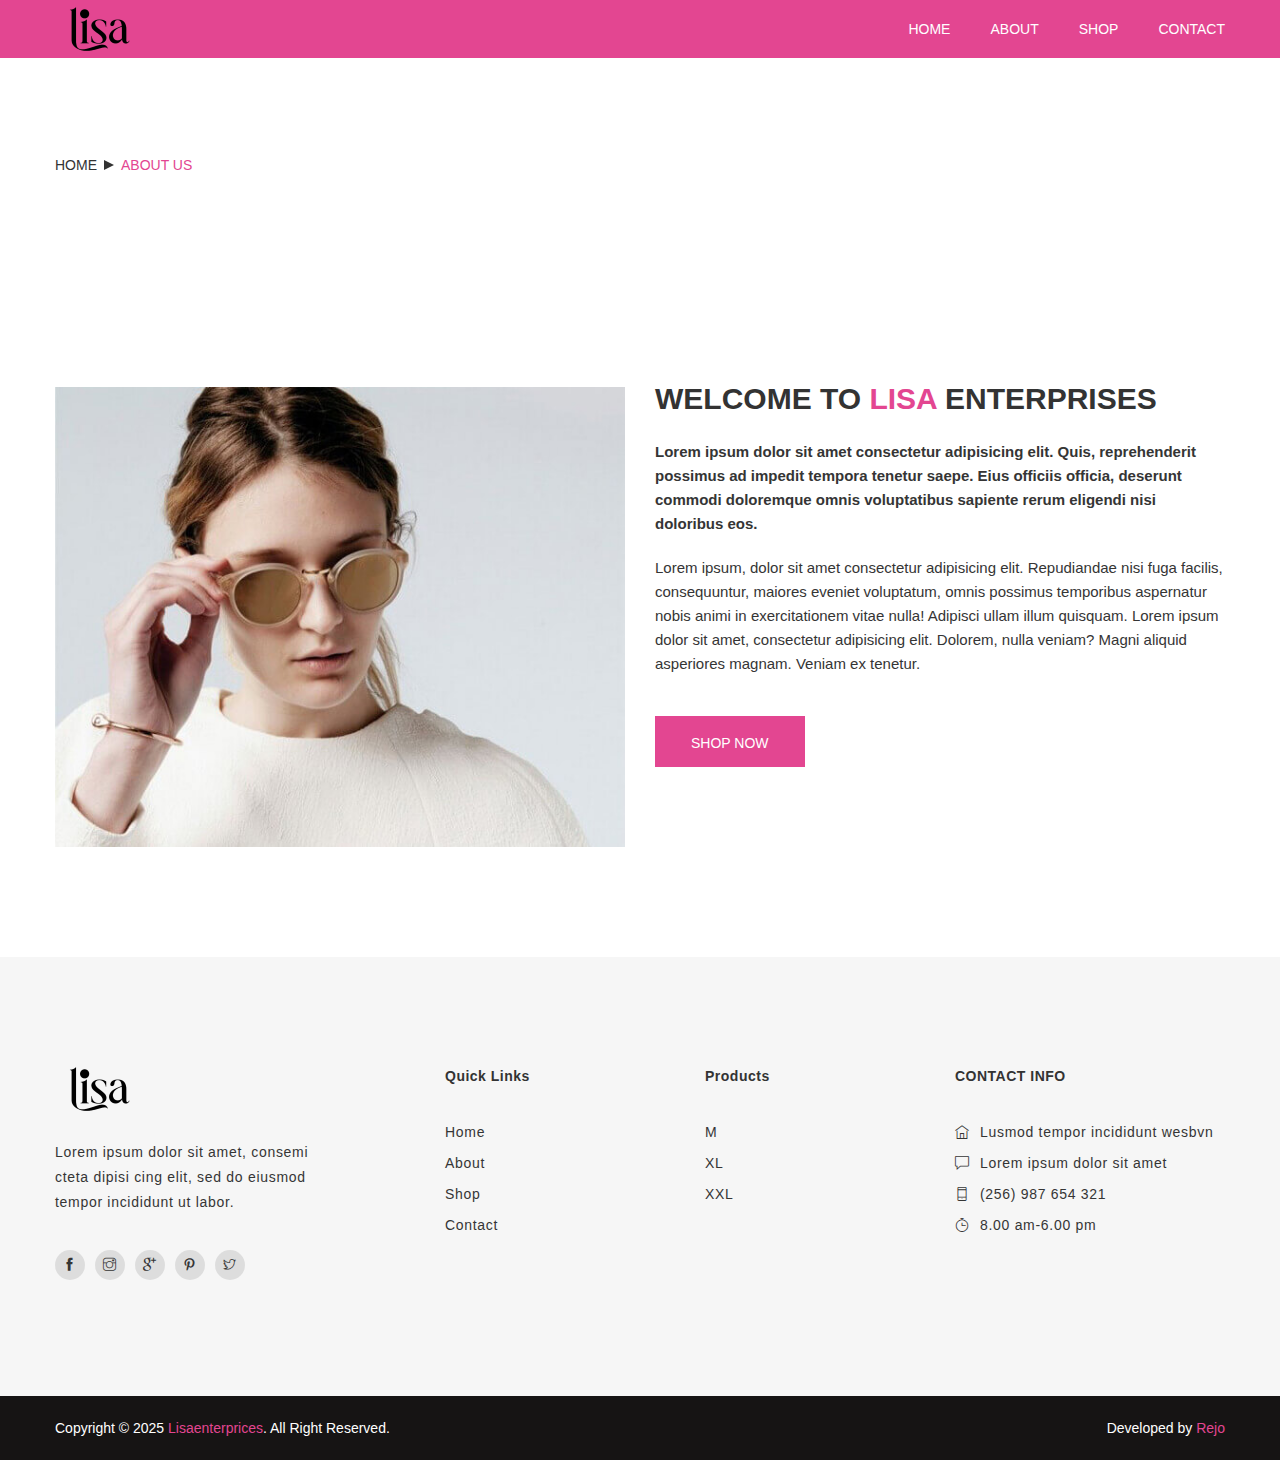
==== commit 76d9e9ff: "lisa" ====
--- a/about-us.html
+++ b/about-us.html
@@ -4,7 +4,7 @@
 <head>
 	<meta charset="utf-8">
 	<meta http-equiv="x-ua-compatible" content="ie=edge">
-	<title>Slimfit - Shapewear E-commerce Bootstrap 4 Template</title>
+	<title>Lisa - Enterprises</title>
 	<meta name="description" content="">
 	<meta name="viewport" content="width=device-width, initial-scale=1, shrink-to-fit=no">
 
@@ -48,7 +48,7 @@
 				<div class="container">
 					<div class="header-bottom-inner">
 						<a href="index.html" class="header-logo">
-							<img src="img/logo/logo-light.png" alt="slimfit">
+							<img src="img/images/logo.png" alt="slimfit">
 						</a>
 						<nav class="sf-navigation">
 							<ul>
@@ -127,7 +127,7 @@
 							</li>
 						</ul>
 						<a href="index.html" class="logo">
-							<img src="img/logo/logo-dark.png" alt="slimfit">
+							<img src="img/images/logo.png" alt="slimfit">
 						</a>
 					</div>
 				</div>
@@ -164,7 +164,7 @@
 						</div>
 						<div class="col-lg-6">
 							<div class="about-content">
-								<h2>WELCOME TO <span>SLIMFIT</span> WORLD</h2>
+								<h2>WELCOME TO <span>LISA</span> ENTERPRISES</h2>
 								<p><strong>Lorem ipsum dolor sit amet consectetur adipisicing elit. Quis, reprehenderit
 										possimus ad impedit tempora tenetur saepe. Eius officiis officia, deserunt
 										commodi doloremque omnis voluptatibus sapiente rerum eligendi nisi doloribus
@@ -321,7 +321,7 @@
 						<div class="col-lg-3 col-md-6 col-sm-6 col-12">
 							<div class="footer-widget footer-widget-about">
 								<a href="index.html" class="footer-logo">
-									<img src="img/logo/logo-theme.png" alt="slimfit">
+									<img src="img/images/logo.png" alt="slimfit">
 								</a>
 								<p>Lorem ipsum dolor sit amet, consemi cteta dipisi cing elit, sed do eiusmod tempor
 									incididunt ut labor.</p>
--- a/css/style.css
+++ b/css/style.css
@@ -1,6 +1,6 @@
 /*********************************************************************************
 
-	Template Name: Slimfit - Shapewear E-commerce Bootstrap 4 Template
+	Template Name: Lisa - Enterprises
 	Description: A perfect template to build beautiful and unique eCommerce websites. It comes with nice and clean design.
 	Version: 1.0
 
--- a/css/custom.css
+++ b/css/custom.css
@@ -1,6 +1,6 @@
 /*********************************************************************************
 
-	Template Name: Slimfit - Shapewear E-commerce Bootstrap 4 Template
+	Template Name: Lisa - Enterprises
 	Description: A perfect template to build beautiful and unique eCommerce websites. It comes with nice and clean design.
 	Version: 1.0
 
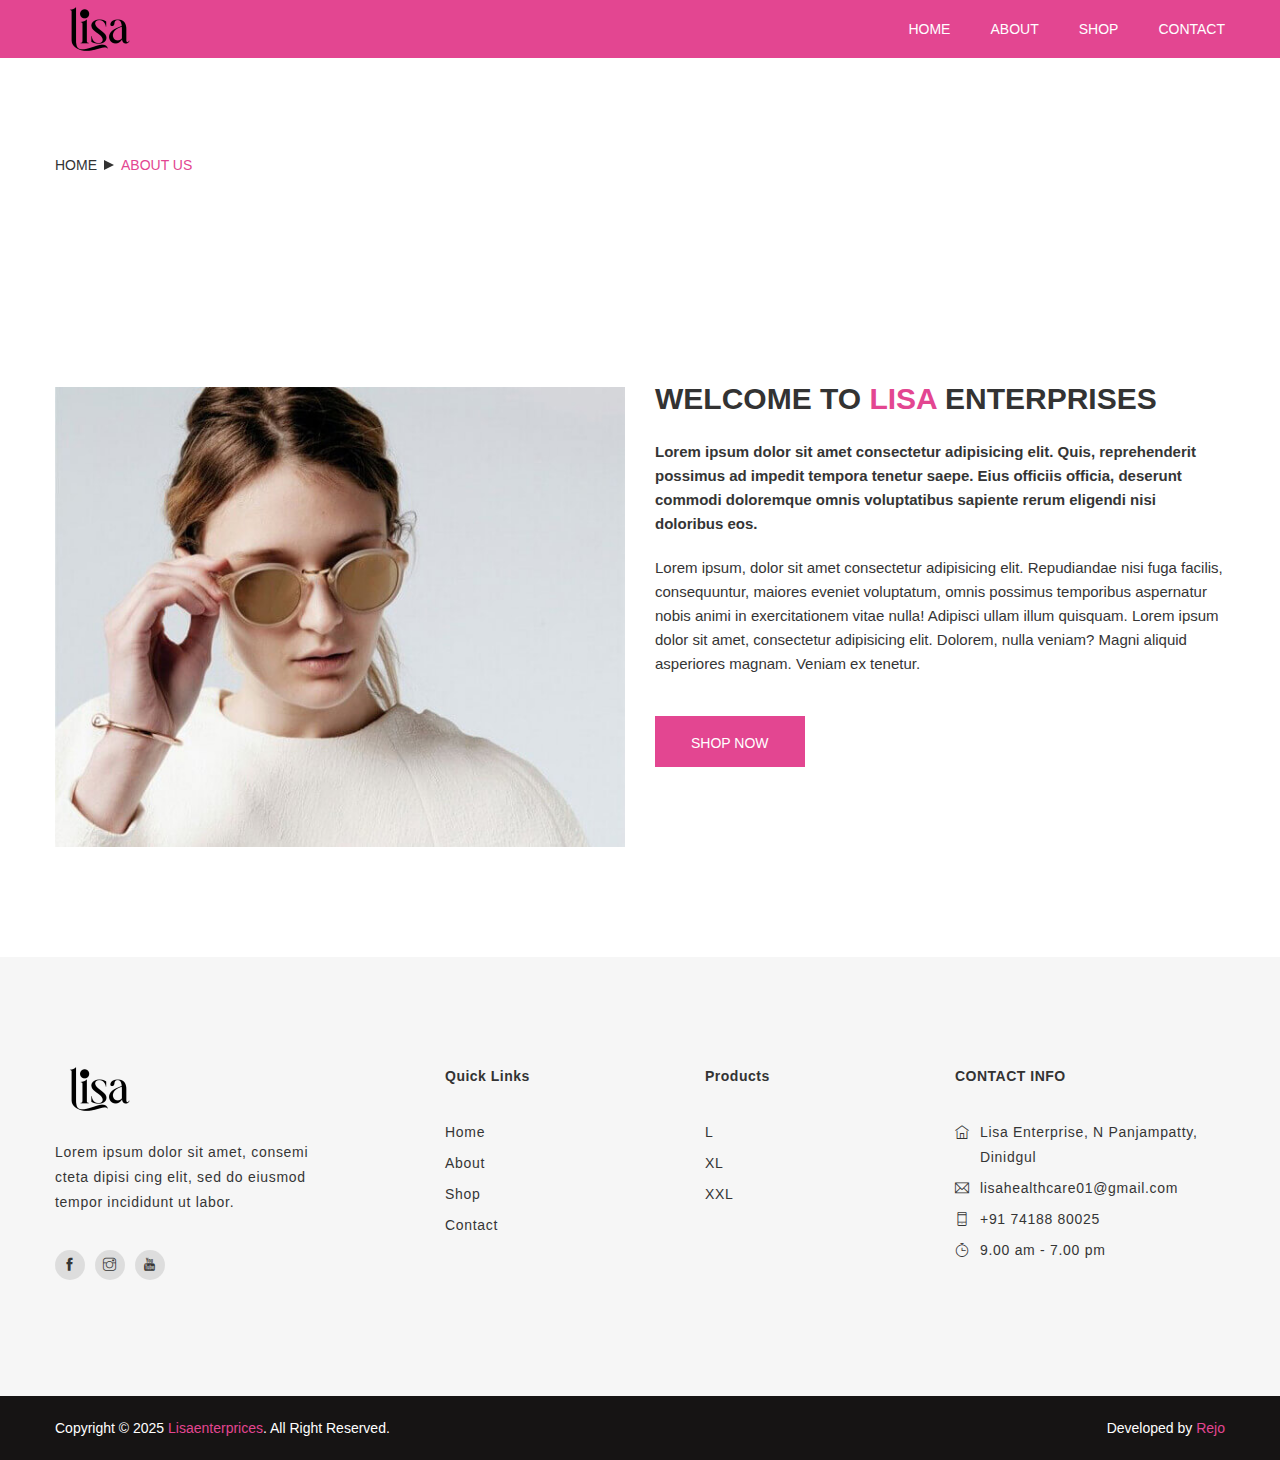
==== commit 8a2ea697: "live" ====
--- a/about-us.html
+++ b/about-us.html
@@ -9,7 +9,7 @@
 	<meta name="viewport" content="width=device-width, initial-scale=1, shrink-to-fit=no">
 
 	<!-- Favicon -->
-	<link rel="shortcut icon" href="img/favicon.ico" type="image/x-icon">
+	<link rel="shortcut icon" href="img/favicon.jpg" type="image/x-icon">
 	<link rel="apple-touch-icon" href="img/icon.png">
 
 	<!-- Google font (font-family: 'Roboto', sans-serif;) -->
@@ -55,7 +55,7 @@
 								<li><a href="index.html">HOME</a>
 
 								</li>
-								<li><a href="about-us.html">ABOUT</a></li>
+								<li><a href="#">ABOUT</a></li>
 								<li><a href="shop.html">SHOP</a>
 								</li>
 								<li><a href="contact.html">CONTACT</a></li>
@@ -70,62 +70,7 @@
 			<div class="mobile-menu-area d-block d-lg-none">
 				<div class="container">
 					<div class="mobile-menu clearfix">
-						<ul class="header-icons">
-							<li>
-								<button class="header-search-trigger"><i class="ti ti-search"></i></button>
-								<div class="header-searchbox-wrapper">
-									<form class="header-searchbox">
-										<input type="text" placeholder="Search">
-										<button><i class="ti ti-search"></i></button>
-									</form>
-								</div>
-							</li>
-							<li>
-								<button class="header-minicart-trigger"><i class="ti ti-shopping-cart"></i></button>
-								<div class="minicart header-minicart">
-									<ul class="minicart-product-list">
-										<li>
-											<a href="product-details-right-sidebar.html" class="minicart-product-image">
-												<img src="img/product/small-size/product-image-1.jpg"
-													alt="cart products">
-											</a>
-											<div class="minicart-product-details">
-												<h6><a href="product-details-right-sidebar.html">Aenean eu tristique</a>
-												</h6>
-												<span>£80 x 2</span>
-											</div>
-											<button class="close">
-												<i class="ti ti-close"></i>
-											</button>
-										</li>
-										<li>
-											<a href="product-details-right-sidebar.html" class="minicart-product-image">
-												<img src="img/product/small-size/product-image-2.jpg"
-													alt="cart products">
-											</a>
-											<div class="minicart-product-details">
-												<h6><a href="product-details-right-sidebar.html">Aenean sagittis</a>
-												</h6>
-												<span>£80 x 1</span>
-											</div>
-											<button class="close">
-												<i class="ti ti-close"></i>
-											</button>
-										</li>
-									</ul>
-									<p class="minicart-total">SUBTOTAL: <span>£315.00</span></p>
-									<div class="minicart-button">
-										<a href="checkout.html"
-											class="sf-button sf-button-dark sf-button-fullwidth sf-button-sm">
-											<span>View Full Cart</span>
-										</a>
-										<a href="checkout.html" class="sf-button sf-button-fullwidth sf-button-sm">
-											<span>Checkout</span>
-										</a>
-									</div>
-								</div>
-							</li>
-						</ul>
+
 						<a href="index.html" class="logo">
 							<img src="img/images/logo.png" alt="slimfit">
 						</a>
@@ -328,9 +273,7 @@
 								<ul class="footer-social-icons">
 									<li><a href="#"><i class="ti ti-facebook"></i></a></li>
 									<li><a href="#"><i class="ti ti-instagram"></i></a></li>
-									<li><a href="#"><i class="ti ti-google"></i></a></li>
-									<li><a href="#"><i class="ti ti-pinterest"></i></a></li>
-									<li><a href="#"><i class="ti ti-twitter"></i></a></li>
+									<li><a href="#"><i class="ti ti-youtube"></i></a></li>
 								</ul>
 							</div>
 						</div>
@@ -341,10 +284,10 @@
 							<div class="footer-widget footer-widget-links footer-widget-links-1">
 								<h6 class="footer-widget-title">Quick Links</h6>
 								<ul>
-									<li><a href="#">Home</a></li>
+									<li><a href="index.html">Home</a></li>
 									<li><a href="#">About</a></li>
-									<li><a href="#">Shop</a></li>
-									<li><a href="#">Contact</a></li>
+									<li><a href="shop.html">Shop</a></li>
+									<li><a href="contact.html">Contact</a></li>
 								</ul>
 							</div>
 						</div>
@@ -355,7 +298,7 @@
 							<div class="footer-widget footer-widget-links footer-widget-links-2">
 								<h6 class="footer-widget-title">Products</h6>
 								<ul>
-									<li><a href="#">M</a></li>
+									<li><a href="#">L</a></li>
 									<li><a href="#">XL</a></li>
 									<li><a href="#">XXL</a></li>
 								</ul>
@@ -368,11 +311,11 @@
 							<div class="footer-widget footer-widget-contact">
 								<h6 class="footer-widget-title">CONTACT INFO</h6>
 								<ul>
-									<li><i class="ti ti-home"></i>Lusmod tempor incididunt wesbvn</li>
-									<li><i class="ti ti-comment"></i>Lorem ipsum dolor sit amet</li>
-									<li><i class="ti ti-mobile"></i><a href="tel:+256987654321">(256) 987 654 321</a>
+									<li><i class="ti ti-home"></i>Lisa Enterprise, N Panjampatty, Dinidgul</li>
+									<li><i class="ti ti-email"></i>lisahealthcare01@gmail.com</li>
+									<li><i class="ti ti-mobile"></i><a href="tel:+917418880025">+91 74188 80025</a>
 									</li>
-									<li><i class="ti ti-timer"></i>8.00 am-6.00 pm</li>
+									<li><i class="ti ti-timer"></i>9.00 am - 7.00 pm</li>
 								</ul>
 							</div>
 						</div>
